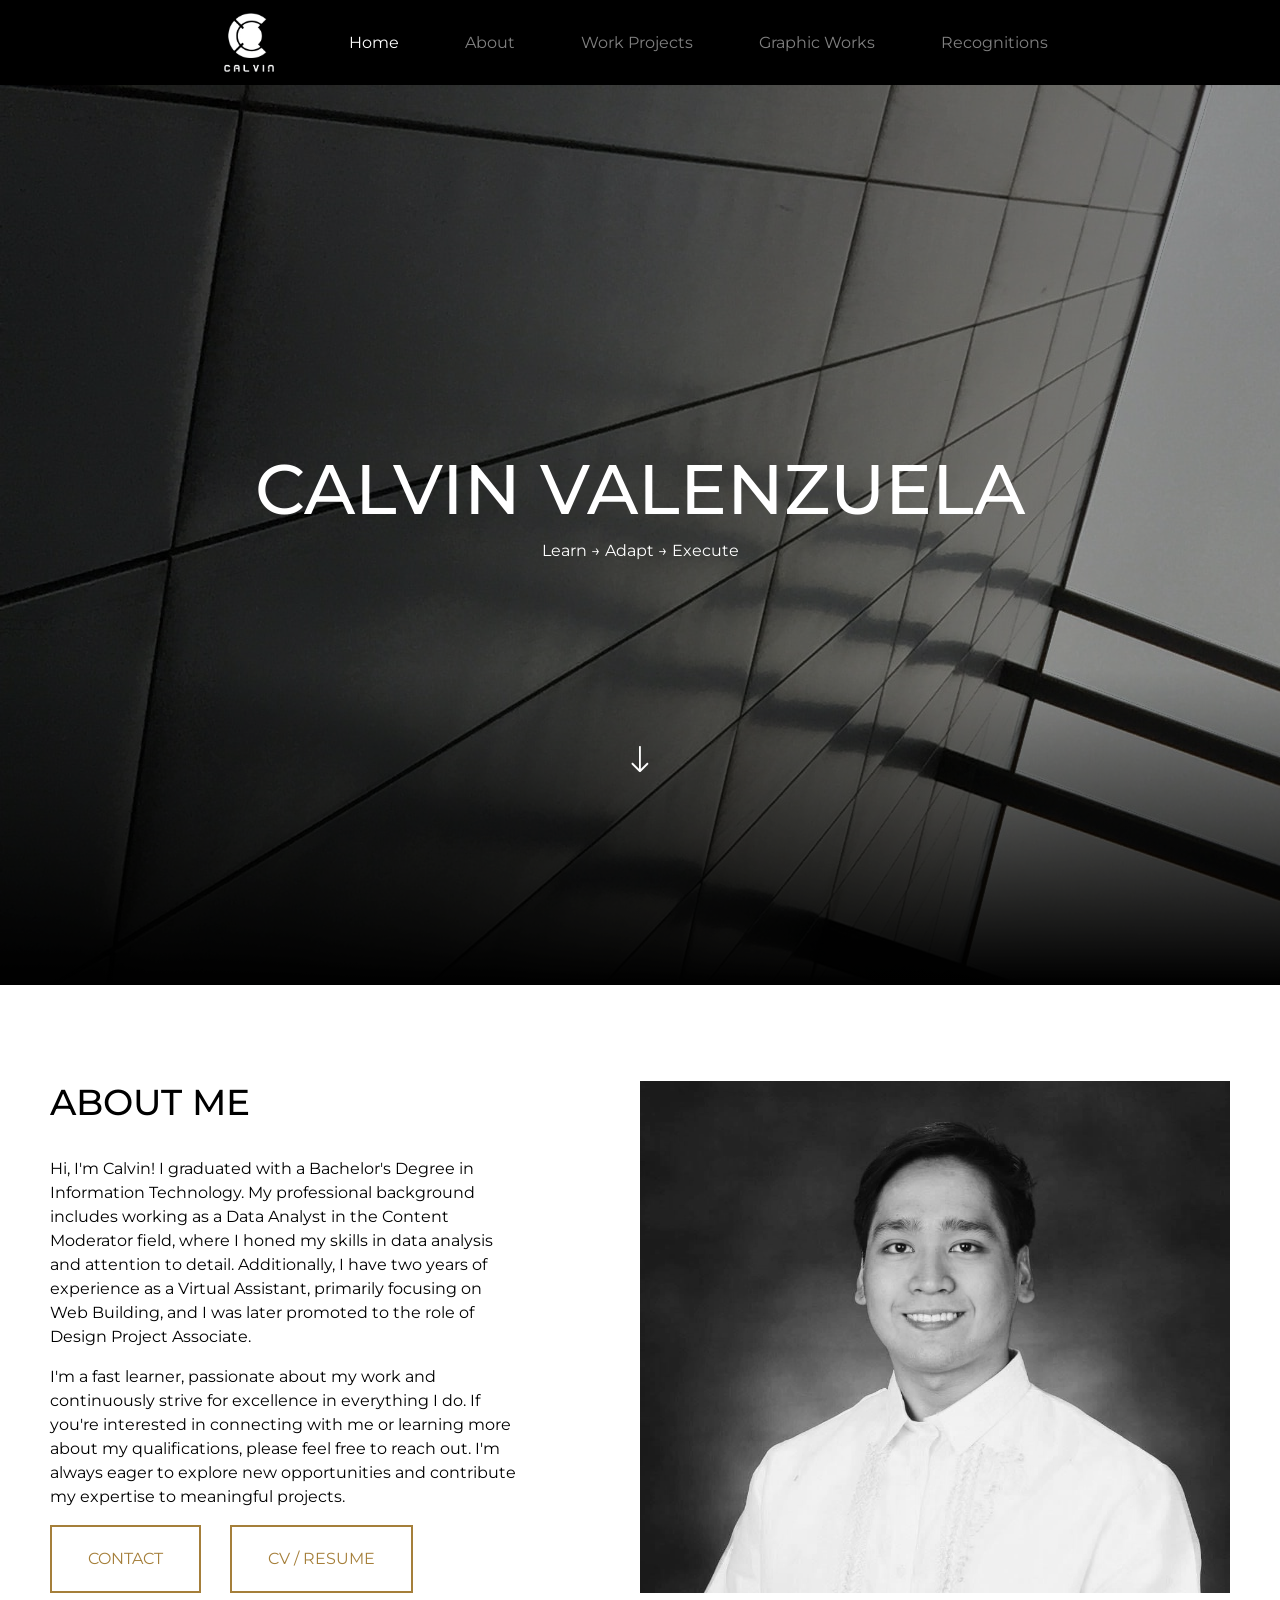
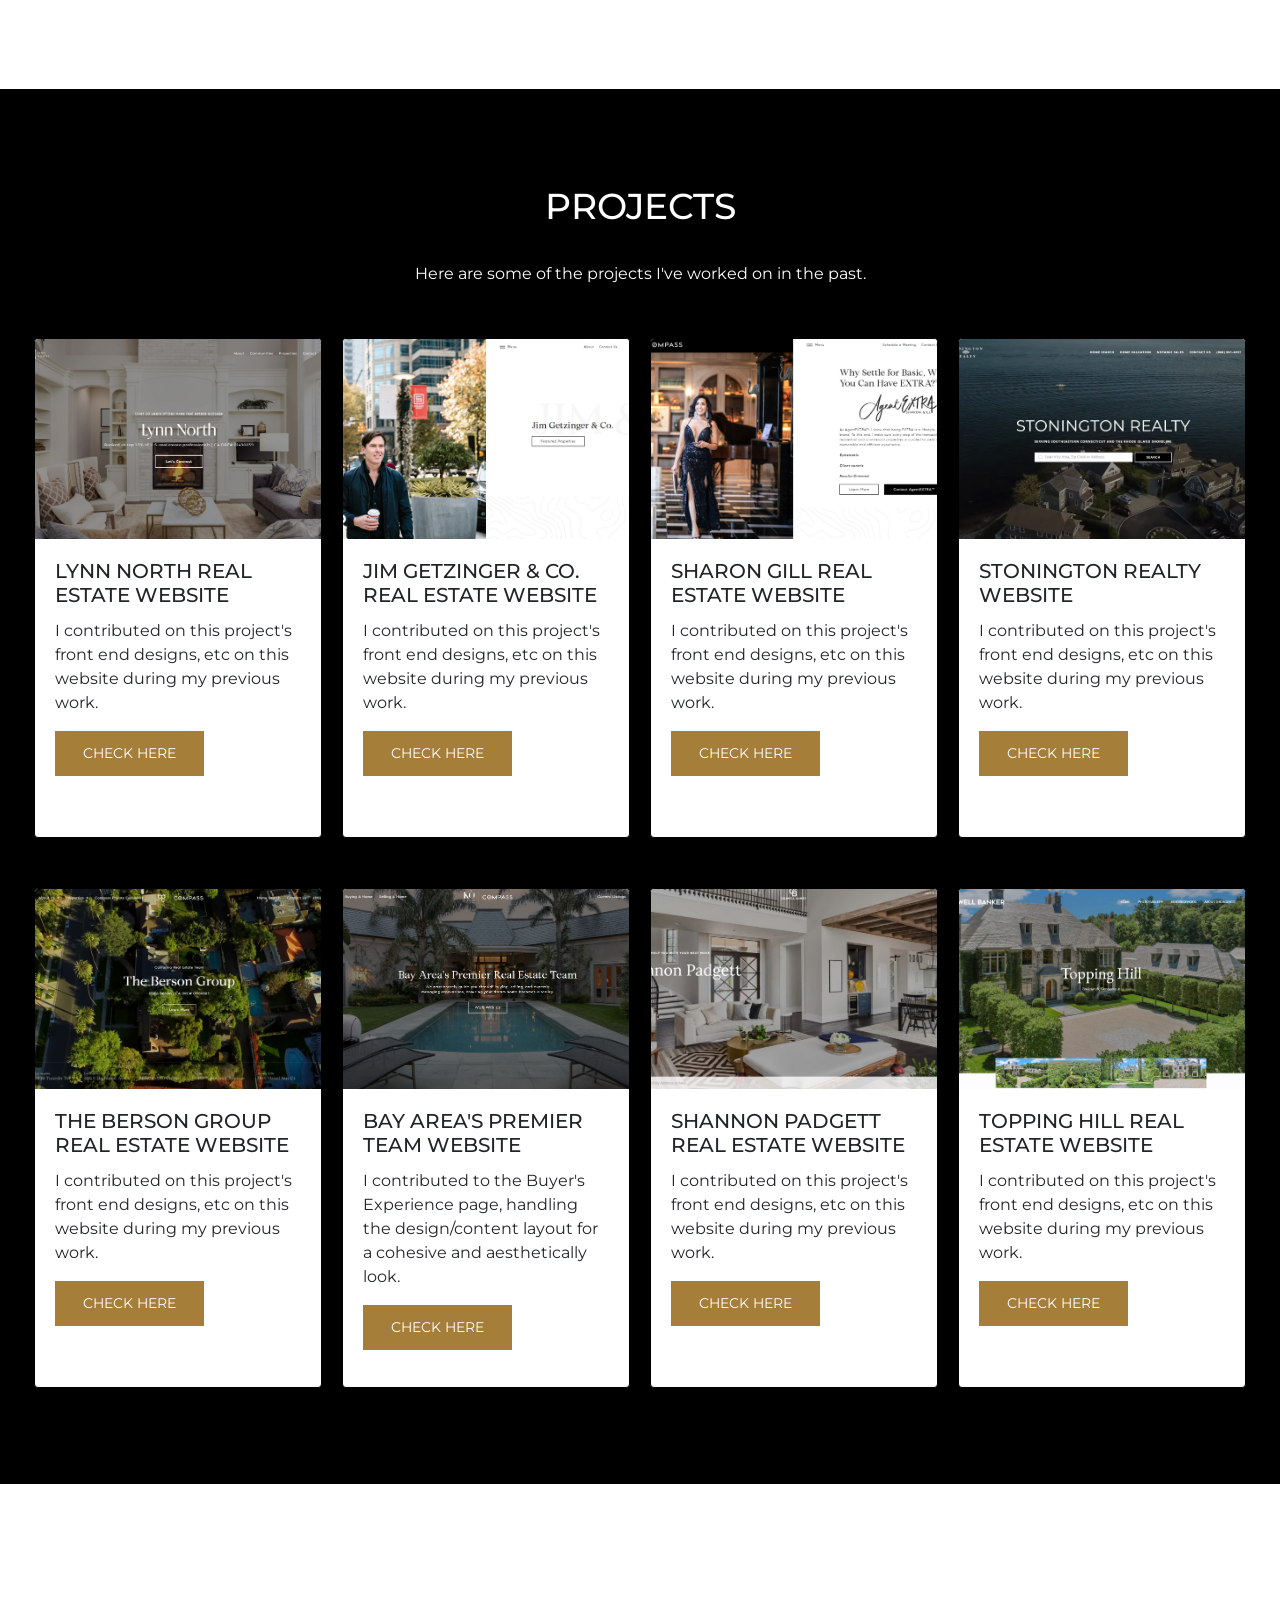
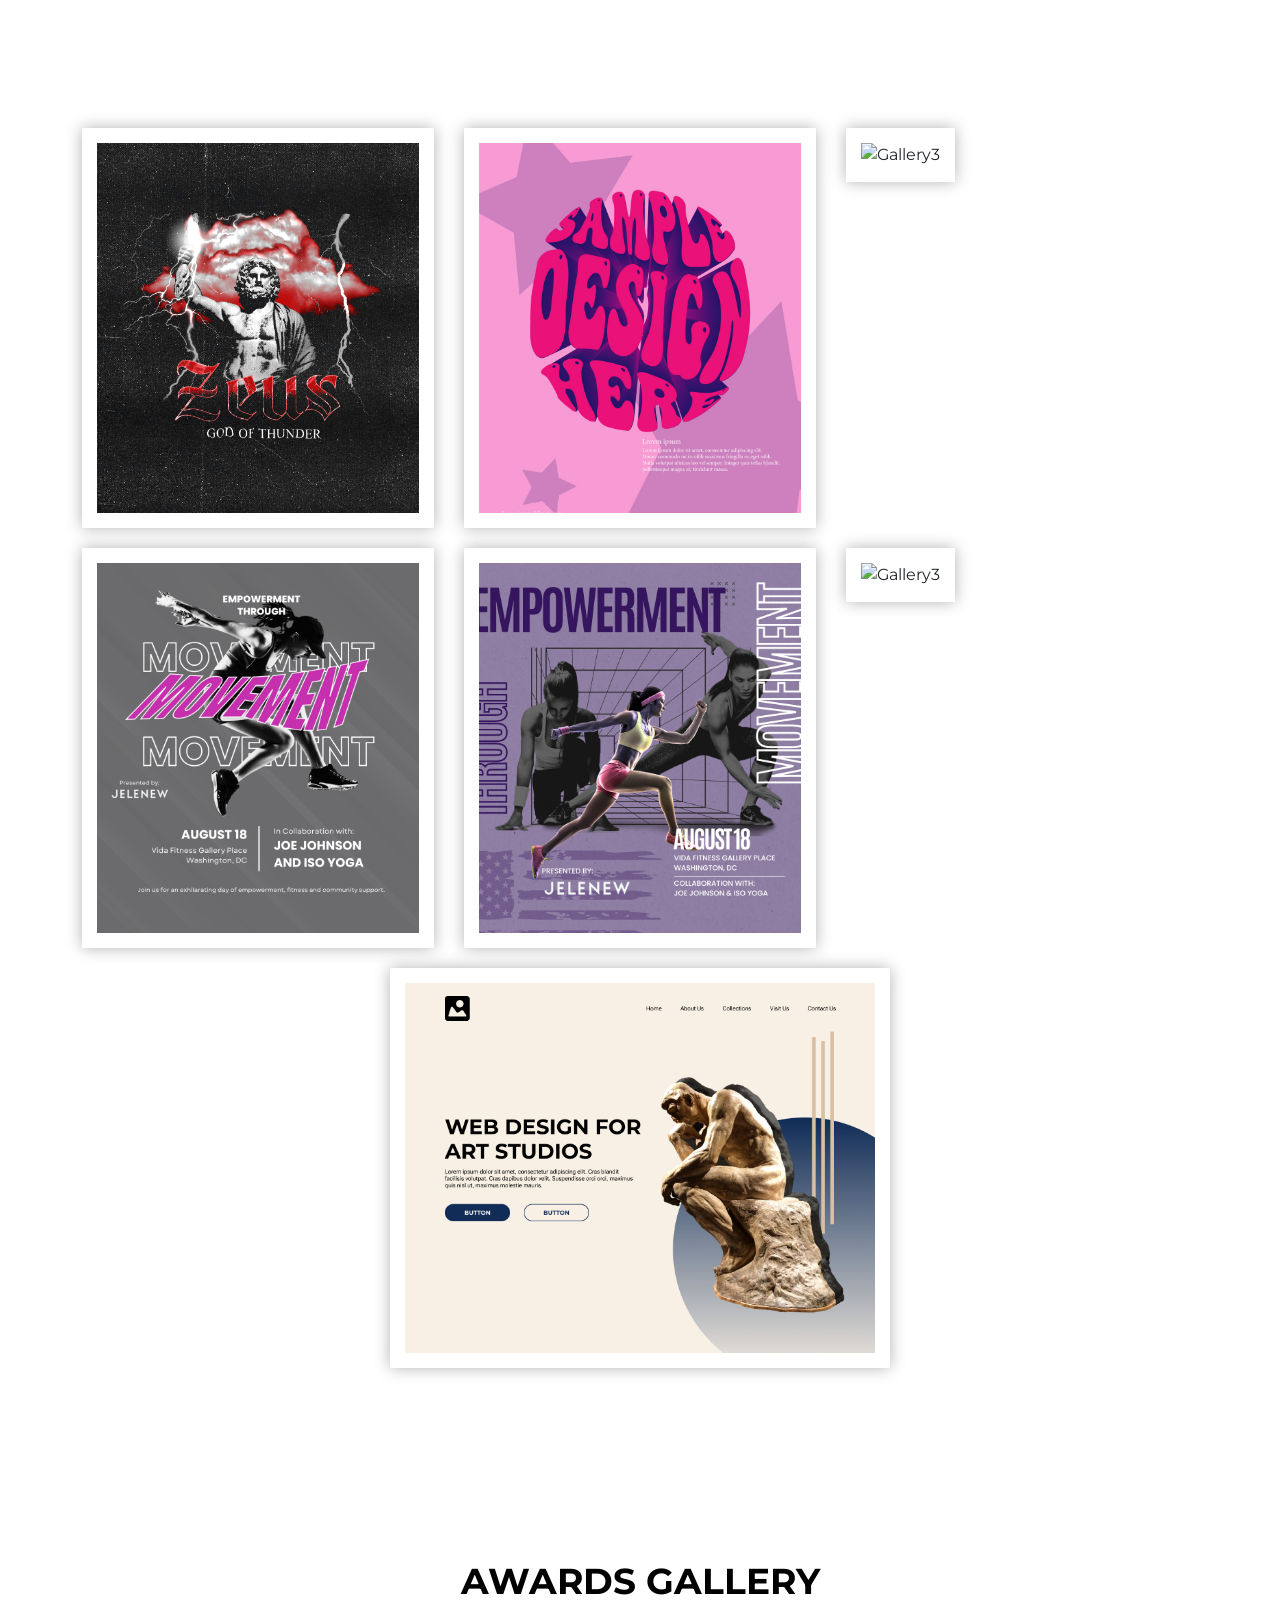
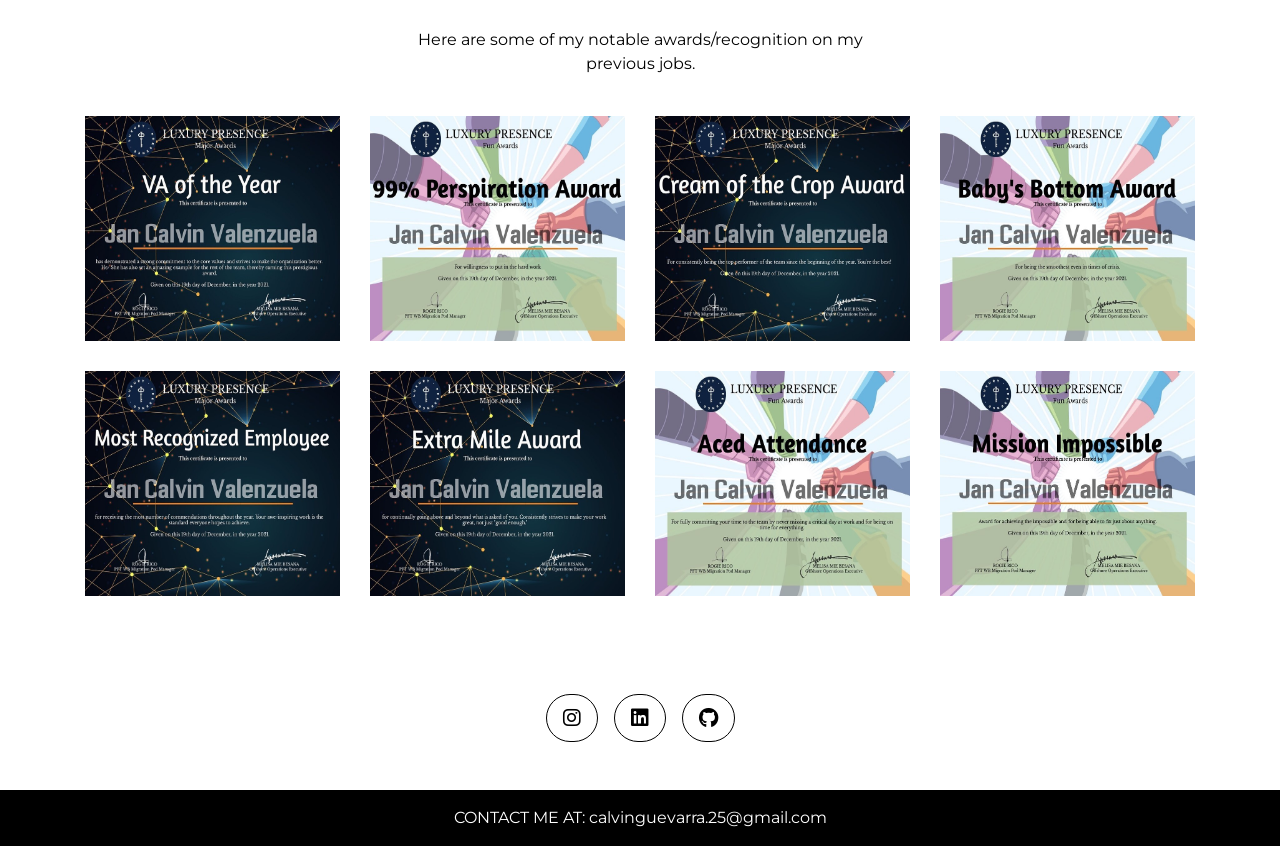
==== index.html @ 51a9bcb1 "edit" ====
<!DOCTYPE html>
<html lang="en">
<head>
    <meta charset="UTF-8">
    <meta http-equiv="X-UA-Compatible" content="IE=edge">
    <meta name="viewport" content="width=device-width, initial-scale=1.0">
    <link href="https://cdn.jsdelivr.net/npm/bootstrap@5.3.1/dist/css/bootstrap.min.css" rel="stylesheet" integrity="sha384-4bw+/aepP/YC94hEpVNVgiZdgIC5+VKNBQNGCHeKRQN+PtmoHDEXuppvnDJzQIu9" crossorigin="anonymous">
    <link rel="stylesheet" href="https://cdnjs.cloudflare.com/ajax/libs/twitter-bootstrap/4.1.3/css/bootstrap.min.css">
    <link rel="stylesheet" href="assets/css/style.css">
    <link rel="stylesheet" href="https://cdnjs.cloudflare.com/ajax/libs/lightbox2/2.8.2/css/lightbox.min.css">
    <link rel="stylesheet" href="style.css">
    <link rel="preconnect" href="https://fonts.googleapis.com">
    <link rel="preconnect" href="https://fonts.gstatic.com" crossorigin>
    <link href="https://fonts.googleapis.com/css2?family=Borel&family=Montserrat:ital,wght@0,300;0,400;0,500;1,400;1,500&family=Poppins:wght@100&display=swap" rel="stylesheet">
    <link rel="stylesheet" href="https://cdn.jsdelivr.net/npm/bootstrap-icons@1.5.0/font/bootstrap-icons.css">
    <link rel="stylesheet" href="https://cdnjs.cloudflare.com/ajax/libs/font-awesome/6.4.0/css/all.min.css" integrity="sha512-iecdLmaskl7CVkqkXNQ/ZH/XLlvWZOJyj7Yy7tcenmpD1ypASozpmT/E0iPtmFIB46ZmdtAc9eNBvH0H/ZpiBw==" crossorigin="anonymous" referrerpolicy="no-referrer" />
    <title>Portfolio | Calvin Valenzuela</title>
</head>
<body>

  <nav class="navbar navbar-expand-lg navbar-dark bg-dark">
      <a class="navbar-brand" href="#"><img src="logo.png" class="nav-logo" alt="calvin-logo"></a>
      <button class="navbar-toggler" type="button" data-toggle="collapse" data-target="#navbarNavDropdown" aria-controls="navbarNavDropdown" aria-expanded="false" aria-label="Toggle navigation">
        <span class="navbar-toggler-icon"></span>
      </button>
    <div class="collapse navbar-collapse" id="navbarNavDropdown">
      <ul class="navbar-nav">
        <li class="nav-item active">
          <a class="nav-link" href="#">Home <span class="sr-only">(current)</span></a>
        </li>
        <li class="nav-item">
          <a class="nav-link" href="#about">About</a>
        </li>
        <li class="nav-item">
          <a class="nav-link" href="#past-proj">Work Projects</a>
        </li>
        <li class="nav-item">
          <a class="nav-link" href="#graphic-proj">Graphic Works</a>
        </li>
        <li class="nav-item">
          <a class="nav-link" href="#recognitions">Recognitions</a>
        </li>
      </ul>
    </div>
  </nav>

    <section class="header">
        <div class="header-text_container center-block">
            <h2 class="header-title">Calvin Valenzuela</h2>
            <p class="header-subtitle">Learn → Adapt → Execute</p>
        </div>
        <div class="header-button">
            <a class="header-button-arrow" href="#about"><i class="bi bi-arrow-down"></i></a>
        </div>
    </section>

    <section class="about" id="about">
        <div class="about-section">
            <div class="about-container">
                <div class="about-image-container">
                    <div class="about-image-col">
                        <div style="min-height: 358.641px;">
                            <div>
                                <img class="about-img" src="profile-pic.jpg" sizes="(max-width: 992px) 100vw, 50vw" alt="main" class="main-image">
                            </div>
                        </div>
                    </div>
                    <div class="about-text-col">
                        <div class="about-text-wrap">
                            <h2>About Me</h2>
                            <div class="about-text-subtitle">
                                <p>Hi, I'm Calvin! I graduated with a Bachelor's Degree in Information Technology. My professional background includes working as a Data Analyst in the Content Moderator field, where I honed my skills in data analysis and attention to detail. Additionally, I have two years of experience as a Virtual Assistant, primarily focusing on Web Building, and I was later promoted to the role of Design Project Associate.
                                </p>

                                <p>I'm a fast learner, passionate about my work and continuously strive for excellence in everything I do. If you're interested in connecting with me or learning more about my qualifications, please feel free to reach out. I'm always eager to explore new opportunities and contribute my expertise to meaningful projects.</p>

                            </div>
                            <a class="about-link" href="mailto:calvinguevarra.25@gmail.com"><button type="button" class="btn btn-dark">Contact</button></a>
                            <a class="about-link" target="_blank" href="https://drive.google.com/file/d/17Cmc5e8OGAdi9JKIGY7wrBtm1Eol2mJ-/view?usp=sharing"><button type="button" class="btn btn-dark">CV / RESUME</button></a>
                        </div>
                    </div>
                </div>
            </div>
        </div>
    </section>

    
    <section class="crsl" id="past-proj">
        <div class="crsl-container crsl-container-1">
            <div class="carousel-heading-col">
                <h2>Projects</h2>
                <p>Here are some of the projects I've worked on in the past.</p>
            </div>
            <div id="carouselExampleControls" class="carousel slide" data-bs-ride="carousel">
                <div class="card" style="width: 18rem;">
                    <img class="card-img-top" src="proj1.jpg" alt="Card image cap">
                    <div class="card-body">
                      <h5 class="card-title">Lynn North Real Estate Website</h5>
                      <p class="card-text">I contributed on this project's front end designs, etc on this website during my previous work.</p>
                      <a href="https://lynnnorth.com/" target="_blank" class="btn btn-primary btn-sm">Check Here</a>
                    </div>
                  </div>
                  <div class="card" style="width: 18rem;">
                    <img class="card-img-top" src="proj2.jpg" alt="Card image cap">
                    <div class="card-body">
                      <h5 class="card-title">Jim Getzinger & Co. Real Estate Website</h5>
                      <p class="card-text">I contributed on this project's front end designs, etc on this website during my previous work.</p>
                      <a href="https://jimgetzingerandco.com/" target="_blank" class="btn btn-primary btn-sm">Check Here</a>
                    </div>
                  </div>
                  <div class="card" style="width: 18rem;">
                    <img class="card-img-top" src="proj3.jpg" alt="Card image cap">
                    <div class="card-body">
                      <h5 class="card-title">Sharon Gill Real Estate Website</h5>
                      <p class="card-text">I contributed on this project's front end designs, etc on this website during my previous work.</p>
                      <a href="https://r3z2d6t5.stackpathcdn.com/" target="_blank" class="btn btn-primary btn-sm">Check Here</a>
                    </div>
                  </div>
                  <div class="card" style="width: 18rem;">
                    <img class="card-img-top" src="proj4.jpg" alt="Card image cap">
                    <div class="card-body">
                      <h5 class="card-title">Stonington Realty Website</h5>
                      <p class="card-text">I contributed on this project's front end designs, etc on this website during my previous work.</p>
                      <a href="https://stoningtonrealty.com/" target="_blank" class="btn btn-primary btn-sm">Check Here</a>
                    </div>
                  </div>
              </div>
        </div>
        <div class="crsl-container crsl-container-2">
            <div id="carouselExampleControls" class="carousel slide" data-bs-ride="carousel">
                <div class="card" style="width: 18rem;">
                    <img class="card-img-top" src="proj5.jpg" alt="Card image cap">
                    <div class="card-body">
                      <h5 class="card-title">The Berson Group Real Estate Website</h5>
                      <p class="card-text">I contributed on this project's front end designs, etc on this website during my previous work.</p>
                      <a href="https://bersongroup.com/" target="_blank" class="btn btn-primary btn-sm">Check Here</a>
                    </div>
                  </div>
                  <div class="card" style="width: 18rem;">
                    <img class="card-img-top" src="proj6.jpg" alt="Card image cap">
                    <div class="card-body">
                      <h5 class="card-title">Bay Area's Premier Team Website</h5>
                      <p class="card-text">I contributed to the Buyer's Experience page, handling the design/content layout for a cohesive and aesthetically look.</p>
                      <a href="https://c9p6c7a7.stackpathcdn.com/buyers-experience" target="_blank" class="btn btn-primary btn-sm">Check Here</a>
                    </div>
                  </div>
                  <div class="card" style="width: 18rem;">
                    <img class="card-img-top" src="proj7.jpg" alt="Card image cap">
                    <div class="card-body">
                      <h5 class="card-title">Shannon Padgett Real Estate Website</h5>
                      <p class="card-text">I contributed on this project's front end designs, etc on this website during my previous work.</p>
                      <a href="https://h5n7f2t7.stackpathcdn.com/" target="_blank" class="btn btn-primary btn-sm">Check Here</a>
                    </div>
                  </div>
                  <div class="card" style="width: 18rem;">
                    <img class="card-img-top" src="proj8.jpg" alt="Card image cap">
                    <div class="card-body">
                      <h5 class="card-title">Topping Hill Real Estate Website</h5>
                      <p class="card-text">I contributed on this project's front end designs, etc on this website during my previous work.</p>
                      <a href="https://toppinghill.com/" target="_blank" class="btn btn-primary btn-sm">Check Here</a>
                    </div>
                  </div>
              </div>
        </div>
    </section>

    <section class="gallery gd-gallery" id="graphic-proj">
      <div class="gd-gallery-headings">
        <h2>Graphics</h2>
        <p>These are some of my self graphic/web designs.</p>
      </div>
      <div class="container-lg">
        <div class="row gy-4 row-cols-1 row-cols-sm-2 row-cols-md-3">
          <div class="col-lg-4 col-md-4 col-sm-12">
            <img src="gd-projs/gd1.jpg" class="gallery-item" alt="Gallery1">
          </div>
          <div class="col-lg-4 col-md-4 col-sm-12">
            <img src="gd-projs/circle-wraped-design.jpg" class="gallery-item" alt="Gallery2">
          </div>
  
          <div class="col-lg-4 col-md-4 col-sm-12">
            <img src="gd-projs/gd3.jpg" class="gallery-item" alt="Gallery3">
          </div>
        </div>
        <div class="row gy-4 row-cols-1 row-cols-sm-2 row-cols-md-3">
          <div class="col-lg-4 col-md-4 col-sm-12">
            <img src="gd-projs/EMPOWERMENT.png" class="gallery-item" alt="Gallery1">
          </div>
  
          <div class="col-lg-4 col-md-4 col-sm-12">
            <img src="gd-projs/EMPOWERMENT-2.png" class="gallery-item" alt="Gallery2">
          </div>
  
          <div class="col-lg-4 col-md-4 col-sm-12">
            <img src="gd-projs/EMPOWERMENT-3.png" class="gallery-item" alt="Gallery3">
          </div>
        </div>
        <div class="row gy-4 row-cols-1 row-cols-sm-2 row-cols-md-3">
          <div class="col-lg-12 col-md-12 col-sm-12">
            <img src="gd-projs/Studio Company - Web Design Homepage (Desktop).png" class="gallery-item" alt="Gallery1">
          </div>
        </div>
      </div>  
    </section>

    <!-- Modal -->
<div class="modal fade" id="gallery-popup" tabindex="-1" aria-labelledby="exampleModalLabel" aria-hidden="true">
  <div class="modal-dialog modal-dialog-centered modal-lg">
    <div class="modal-content">
      <div class="modal-header">
        <!-- <h5 class="modal-title" id="exampleModalLabel">Modal title</h5> -->
        <button type="button" class="btn-close" data-bs-dismiss="modal" aria-label="Close"></button>
      </div>
      <div class="modal-body">
        <img src="images/1.jpg" class="modal-img" alt="Modal Image">
      </div>
    </div>
  </div>
</div>
    

    <section class="gallery" id="recognitions">
      <div class="photo-gallery">
        <div class="container">
            <div class="intro">
                <h2 class="text-center">Awards Gallery</h2>
                <p class="text-center">Here are some of my notable awards/recognition on my previous jobs.</p>
            </div>
            <div class="row photos">
                <div class="col-sm-6 col-md-4 col-lg-3 item"><a href="award1.jpg" data-lightbox="photos"><img class="img-fluid" src="award1.jpg"></a></div>
                <div class="col-sm-6 col-md-4 col-lg-3 item"><a href="award2.jpg" data-lightbox="photos"><img class="img-fluid" src="award2.jpg"></a></div>
                <div class="col-sm-6 col-md-4 col-lg-3 item"><a href="award3.jpg" data-lightbox="photos"><img class="img-fluid" src="award3.jpg"></a></div>
                <div class="col-sm-6 col-md-4 col-lg-3 item"><a href="award4.jpg" data-lightbox="photos"><img class="img-fluid" src="award4.jpg"></a></div>
                <div class="col-sm-6 col-md-4 col-lg-3 item"><a href="award5.jpg" data-lightbox="photos"><img class="img-fluid" src="award5.jpg"></a></div>
                <div class="col-sm-6 col-md-4 col-lg-3 item"><a href="award6.jpg" data-lightbox="photos"><img class="img-fluid" src="award6.jpg"></a></div>
                <div class="col-sm-6 col-md-4 col-lg-3 item"><a href="award7.jpg" data-lightbox="photos"><img class="img-fluid" src="award7.jpg"></a></div>
                <div class="col-sm-6 col-md-4 col-lg-3 item"><a href="award8.jpg" data-lightbox="photos"><img class="img-fluid" src="award8.jpg"></a></div>
            </div>
        </div>
    </div>
   
    </section>






    <section class="footer-container">
        <footer class="text-center text-lg-start" style="background-color: transparent;">
        <div class="container d-flex justify-content-center py-5">
            <button type="button" class="btn btn-primary btn-lg btn-floating mx-2 btn-social">
                <a href="https://www.instagram.com/jancalv/" class="logo-social" target="_blank"><i class="fab fa-instagram"></i></a>
            </button>
            <button type="button" class="btn btn-primary btn-lg btn-floating mx-2 btn-social">
                <a href="https://www.linkedin.com/in/jan-calvin-valenzuela-951245200/" class="logo-social" target="_blank"><i class="fab fa-linkedin"></i></a>
            </button>
            <button type="button" class="btn btn-primary btn-lg btn-floating mx-2 btn-social">
                <a href="https://github.com/JanCalv" class="logo-social" target="_blank"><i class="fab fa-github"></i></a>
            </button>
        </div>
    
        <!-- Copyright -->
        <div class="text-center text-white p-3" style="background-color: #000">
            CONTACT ME AT: 
            <a class="text-white" href="mailto:calvinguevarra.25@gmail.com">calvinguevarra.25@gmail.com</a>
        </div>
        <!-- Copyright -->
        </footer>
    
    </section>

    <script src="https://cdn.jsdelivr.net/npm/bootstrap@5.0.0-beta3/dist/js/bootstrap.bundle.min.js"></script>
    <script src="https://cdnjs.cloudflare.com/ajax/libs/jquery/3.2.1/jquery.min.js"></script>
    <script src="https://cdnjs.cloudflare.com/ajax/libs/twitter-bootstrap/4.1.3/js/bootstrap.bundle.min.js"></script>
    <script src="https://cdnjs.cloudflare.com/ajax/libs/lightbox2/2.8.2/js/lightbox.min.js"></script>

    <script src="script.js"></script>
    <script src="https://cdn.jsdelivr.net/npm/@popperjs/core@2.11.8/dist/umd/popper.min.js" integrity="sha384-I7E8VVD/ismYTF4hNIPjVp/Zjvgyol6VFvRkX/vR+Vc4jQkC+hVqc2pM8ODewa9r" crossorigin="anonymous"></script>
    <script src="https://cdn.jsdelivr.net/npm/bootstrap@5.3.1/dist/js/bootstrap.min.js" integrity="sha384-Rx+T1VzGupg4BHQYs2gCW9It+akI2MM/mndMCy36UVfodzcJcF0GGLxZIzObiEfa" crossorigin="anonymous"></script>
</body>
</html>
---- style.css ----
html {
    scroll-behavior: smooth!important;
    scroll-padding: 10rem;
    transition: all .9 ease;
}

* {
    padding: 0;
    margin: 0;
}

h2 {
    font-size: 36px;
    text-transform: uppercase;
}

h1,h3,h4,h5 {
    text-transform: uppercase;
}

p {
    font-size: 16px;
}

body {
    box-sizing: border-box;
    font-family: 'Montserrat';
}

/* Header Section */
.header {
    height: 100vh;
    width: 100%;
    display: flex;
    justify-content: center;
    align-items: center;
    flex-direction: column;
    background: rgb(255,0,0);
    background: linear-gradient(180deg, rgba(255,0,0,0) 65%, rgba(0,0,0,1) 100%),url("header-bg.jpg");
    object-fit: contain;

    &:after {
        content: '';
        position: absolute;
        display: block;
        background-color: rgb(0 0 0 / 40%);
        height: 100vh;
        width: 100%;
    }
}



/** nav-bar **/
.bg-dark {
    background-color: #000!important;

}

.navbar {
    display: flex;
    padding-left: 14rem;
    padding-right: 14rem;
}
.nav-logo {
    width: 50px;
    height: 100%;
}
.navbar-collapse {
    justify-content: flex-end;
}
.navbar-nav {
    gap: 50px;
}

/* Header text */
.header-text_container {
    color: #FFF;
    display: flex;
    text-align: center;
    justify-content: center;
    flex-direction: column;
    height: 50%;
    width: 100%;
    z-index: 2;
}

.header-title {
    align-self: center;
    font-size: 70px!important;
}

/* Header button */
.header-button {
    z-index: 2;
}
.header-button-arrow {
    color: #fff;
    z-index: 2;
    font-size: 30px;
    filter: brightness(100%);
    cursor: pointer;

    &:hover {
        color: #A57F3A;
        transition: all .4s ease;
    }
}


/* About */
.about-section {
    padding-top: 96px;
    padding-bottom: 96px;
}

.about-section h2 {
    color: #000!important;
}

.about-section p {
    color: #000!important;
}

.about-container {
    width: 100%;
    padding-left: 50px;
    padding-right: 50px;
    margin-left: auto;
    margin-right: auto;
    max-width: 1400px;
}

.about-image-container {
    display: flex;
    flex-direction: row-reverse;
}

.about-link {
    color: #A57F3A;
    text-decoration: none;
    margin-right: 25px;
}

.about-link-v2 {
    color: #FFF;
    text-decoration: none;
}

.about-image-col {
    flex: 50%;
    z-index: 1;
}

.about-text-wrap h2 {
    padding-bottom: 25px;
}
.about-image-col> div {
    width: 100%;
    height: 100%;
    position: relative;
    padding-bottom: 79%;
}
.about-img {
    position: absolute;
    object-fit: cover;
    width: 100%;
    height: 100%;
    vertical-align: middle;
    page-break-inside: avoid;
    max-width: 100%;
    filter: grayscale(100%);

    &:hover {
        filter: grayscale(0);
        transition: all .4s ease;
    }
}

.about-text-col {
    padding-right: 120px;
    display: flex;
    flex: 50%;
    align-items: center;
}

.about-text-wrap {
    flex: 1;
}

.carousel-heading-col h2 {
    padding-bottom: 25px;
}

.btn-dark {
    background-color: transparent;
    border: solid 2px #A57F3A;
    color: #A57F3A;
    font-weight: 400;
    text-transform: uppercase;
    border-radius: 0;
    padding:20px 36px;
    transition: 0.3s;

    &:hover {
        background-color: #A57F3A;
        color: #FFF;
        border-color: #A57F3A;
    }
}

.btn-dark:hover {
    .about-link {
        color: #FFF;
    }
}

/* Carousel */
.crsl-container {
    padding-top: 96px;
    background-color: #000;
}
.crsl-container-1 {
    padding-bottom: 50px;
}
.crsl-container-2 {
    padding-top: 0!important;
    padding-bottom: 96px;
}

.carousel-heading-col {
    text-align: center;
    padding-bottom: 36px;
    color: #FFF;
}

.card {
    border-color: #000;
    height: 500px;
}

.card-body .btn:active {
    background-color: transparent!important;
    color:#A57F3A!important;
    border-color: #A57F3A;
}
.carousel {
    display: flex;
    flex-direction: row;
    align-items: center;
    justify-content: center;
    flex-wrap: wrap;
    gap: 20px;
}

.card-img-top {
    height: 200px;
    object-fit: cover;
}

.btn-sm {
    border-radius: 0%;
    border: 2px solid #A57F3A;
    background-color: #A57F3A;
    color: #FFF;
    text-transform: uppercase;
    transition: 0.3s;
    padding: 10px 26px;

    &:hover {
        border: 2px solid #A57F3A;
        background-color: transparent;
        color: #A57F3A;
    }
}

/* awards */
.gallery .photo-gallery .container {
    width: 100%!important;
}


.intro {
    width: 100%;
}


.photo-gallery {
    color:#000;
    background-color:#fff;
}

.photo-gallery p {
    color:#000;
}
  
.photo-gallery h2 {
    font-weight:bold;
    margin-bottom:25px;
    padding-top:96px;
    color:inherit;
}


  .photo-gallery .intro {
    font-size:16px;
    max-width:500px;
    margin:0 auto 40px;
  }
  
  .photo-gallery .intro p {
    margin-bottom:0;
  }
  
  .photo-gallery .photos {
    padding-bottom:20px;
  }
  
  .photo-gallery .item {
    padding-bottom:30px;
  }
  
div.photo-gallery .row  {
    justify-content: center;
}

.img-fluid {
    max-width: 100%;
    height: 225px;
}
  

/* Footer */

.footer-container .text-center .container {
    width: 100%!important;
}
.btn-social {
    border-radius: 50px;
    border-color: #000;
    border-width: 1px;
    background-color: transparent;
    color: #000;
    padding: 10px 5;
    transition: all .4 ease;
   
}

.btn-social:hover {
    border-color: #000;
    background-color: #000;
    transition: all .4 ease;
    .logo-social {
        color: #FFF;
        transition: all .4 ease;
    }
}
.btn-social:active {
    background-color: #000!important;
    border-color: #000!important;
}

.logo-social {
    color: #000;
}

/* Graphic projects */
.gd-gallery {
    padding-top: 96px;
    padding-bottom: 96px;
    background: rgb(255,0,0);
    background: linear-gradient(180deg, rgba(255,0,0,0) 65%, rgba(0,0,0,1) 100%),url("steve-johnson-YS0YJLU_h2k-unsplash.png");
    background-attachment: fixed;
}
.gd-gallery-headings {
    display: flex;
    flex-direction: column;
    justify-content: center;
    align-items: center;
    margin-bottom: 40px;
    color: #FFF;
}
.gd-gallery-headings h2 {
    margin-bottom: 25px;
}
.container-lg {
    display: flex;
    flex-direction: column;
    gap: 20px;
    align-items: center;
}
.gd-gallery img {
    max-width: 100%;
}
.gd-gallery img{
	background: #fff;
	padding: 15px;
	width: 500px;
	box-shadow: 0px 0px 15px rgba(0,0,0,0.3);
	cursor: pointer;
    height: 400px;
    object-fit: cover;
}

.row:nth-child(3) {
    justify-content: center;
}
.row:nth-child(3) img {
    object-position: top;
}
#gallery-popup .modal-img{
	width: 100%;
}


/* MOBILE ADJUSTMENTS */


@media (min-width: 1400px) {
    .container-lg {
        max-width: 1236px;
    }
}

@media only screen and (max-width:768px) {

    .row:nth-child(3) img {
        width: 500px!important;
    }

    .show {
        margin-top: 15px;
    }
    .navbar-nav {
        gap: 15px;
    }
    .navbar {
        display: flex;
        padding-left: 2rem;
        padding-right: 2rem;
    }
    
    .header-title {
        font-size: 43px!important;
    }

    .about-text-col {
        padding-right: 0;
    }
    .about-image-container {
        flex-direction: column;
    }
    .about-image-col {
        padding-bottom: 50px;
    }

    .gd-gallery img {
        width: 100%;
    }

    .img-fluid {
        max-width: 100%;
        height: auto;
        object-fit: contain;
    }
}

@media only screen and (max-width:767px) {
    .photo-gallery h2 {
        margin-bottom:25px;
        padding-top:96px;
        font-size:24px;
    }

}

@media only screen and (max-width:606px) {
    .about-text-col {
        padding-right: 0;
    }
}

@media only screen and (max-width:595px) {
    .card {
        width: 400px!important;
        height: 480px;
    }
}



@media only screen and (max-width:491px) {
    .header-title {
        font-size: 33px!important;
    }
    .about-section {
        padding-bottom: 71px;
    }
    .btn-dark {
        margin-bottom: 25px;
    }
}

@media only screen and (max-width:480px) {
    .card {
        width: 300px!important;
        height: 480px;
    }
}

@media only screen and (max-width: 451px) {
    .carousel-heading-col {
        padding: 0 25px;
        margin-bottom: 41px;
    }
}
@media only screen and (max-width:375px) {
    .header-title {
        font-size: 25px!important;
    }

    h2 {
        font-size: 25px;
    }
    .card {
        width: 315px!important;
    }
}
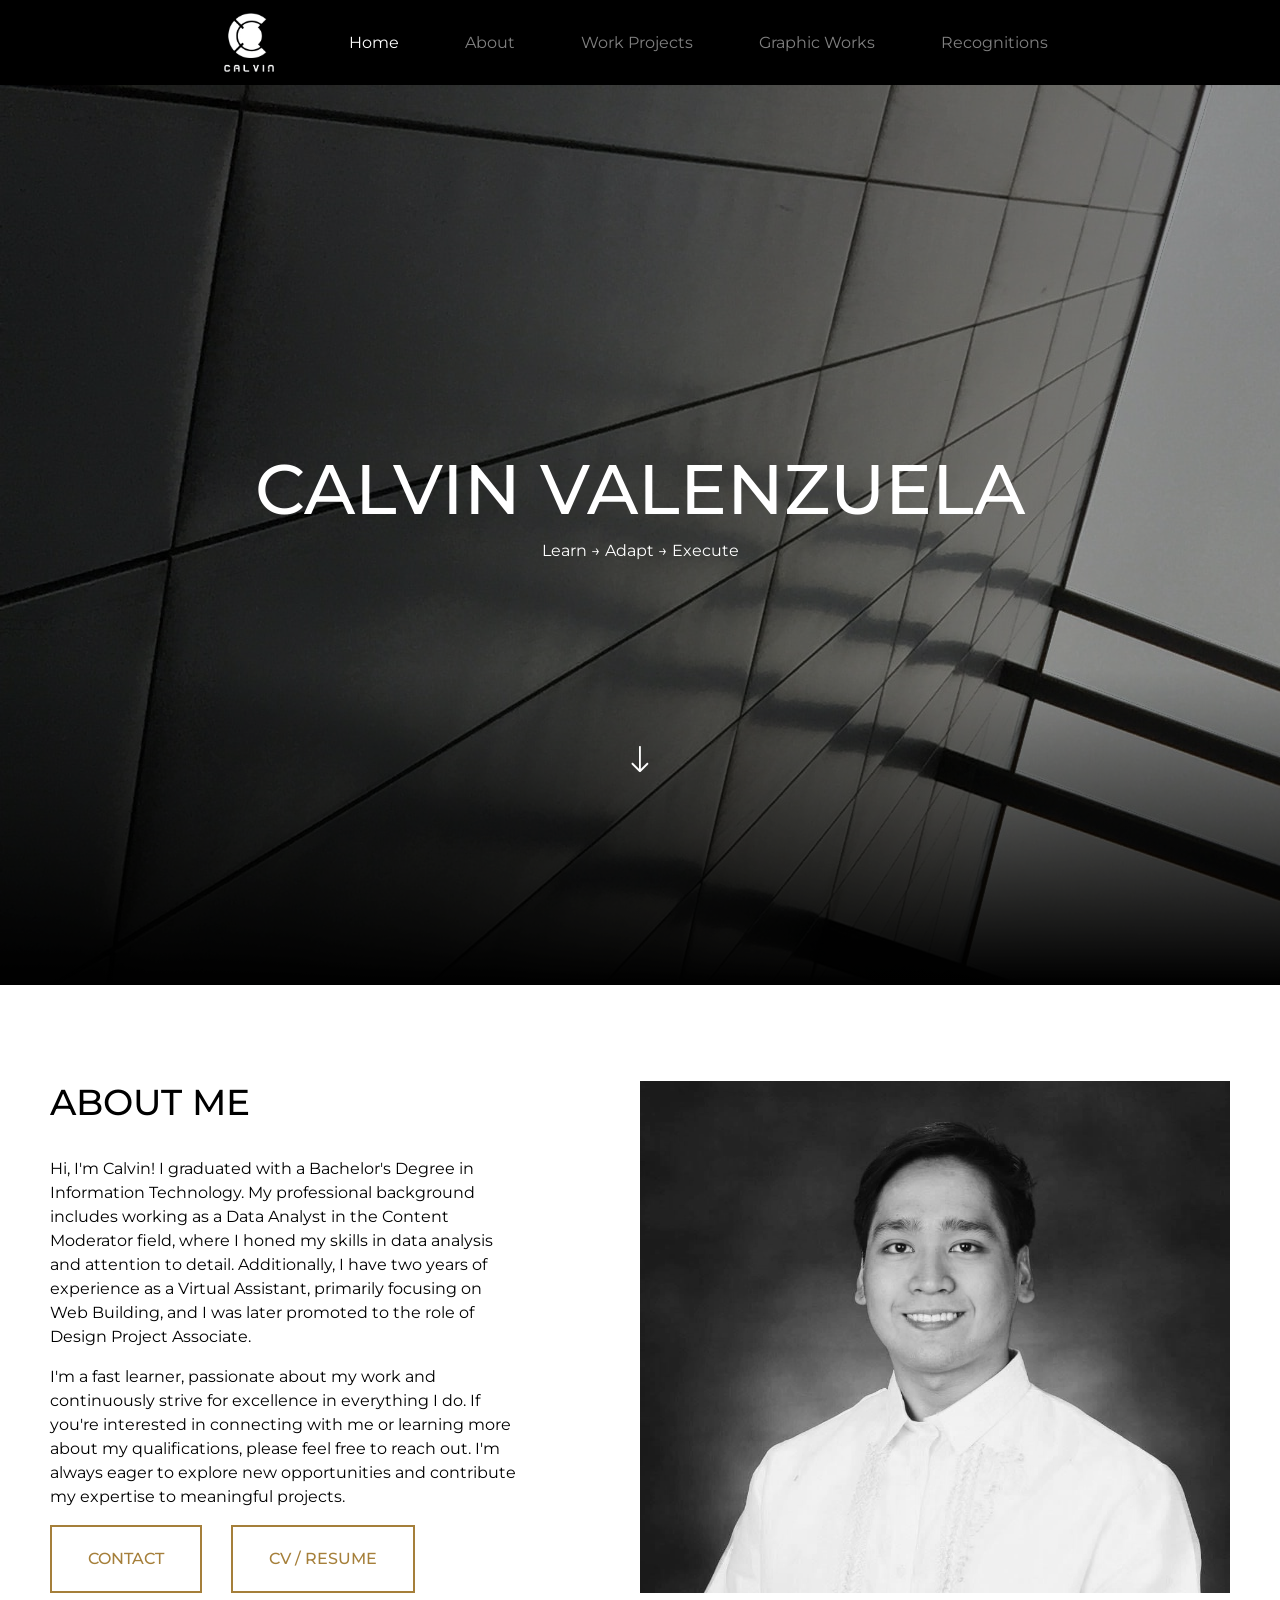
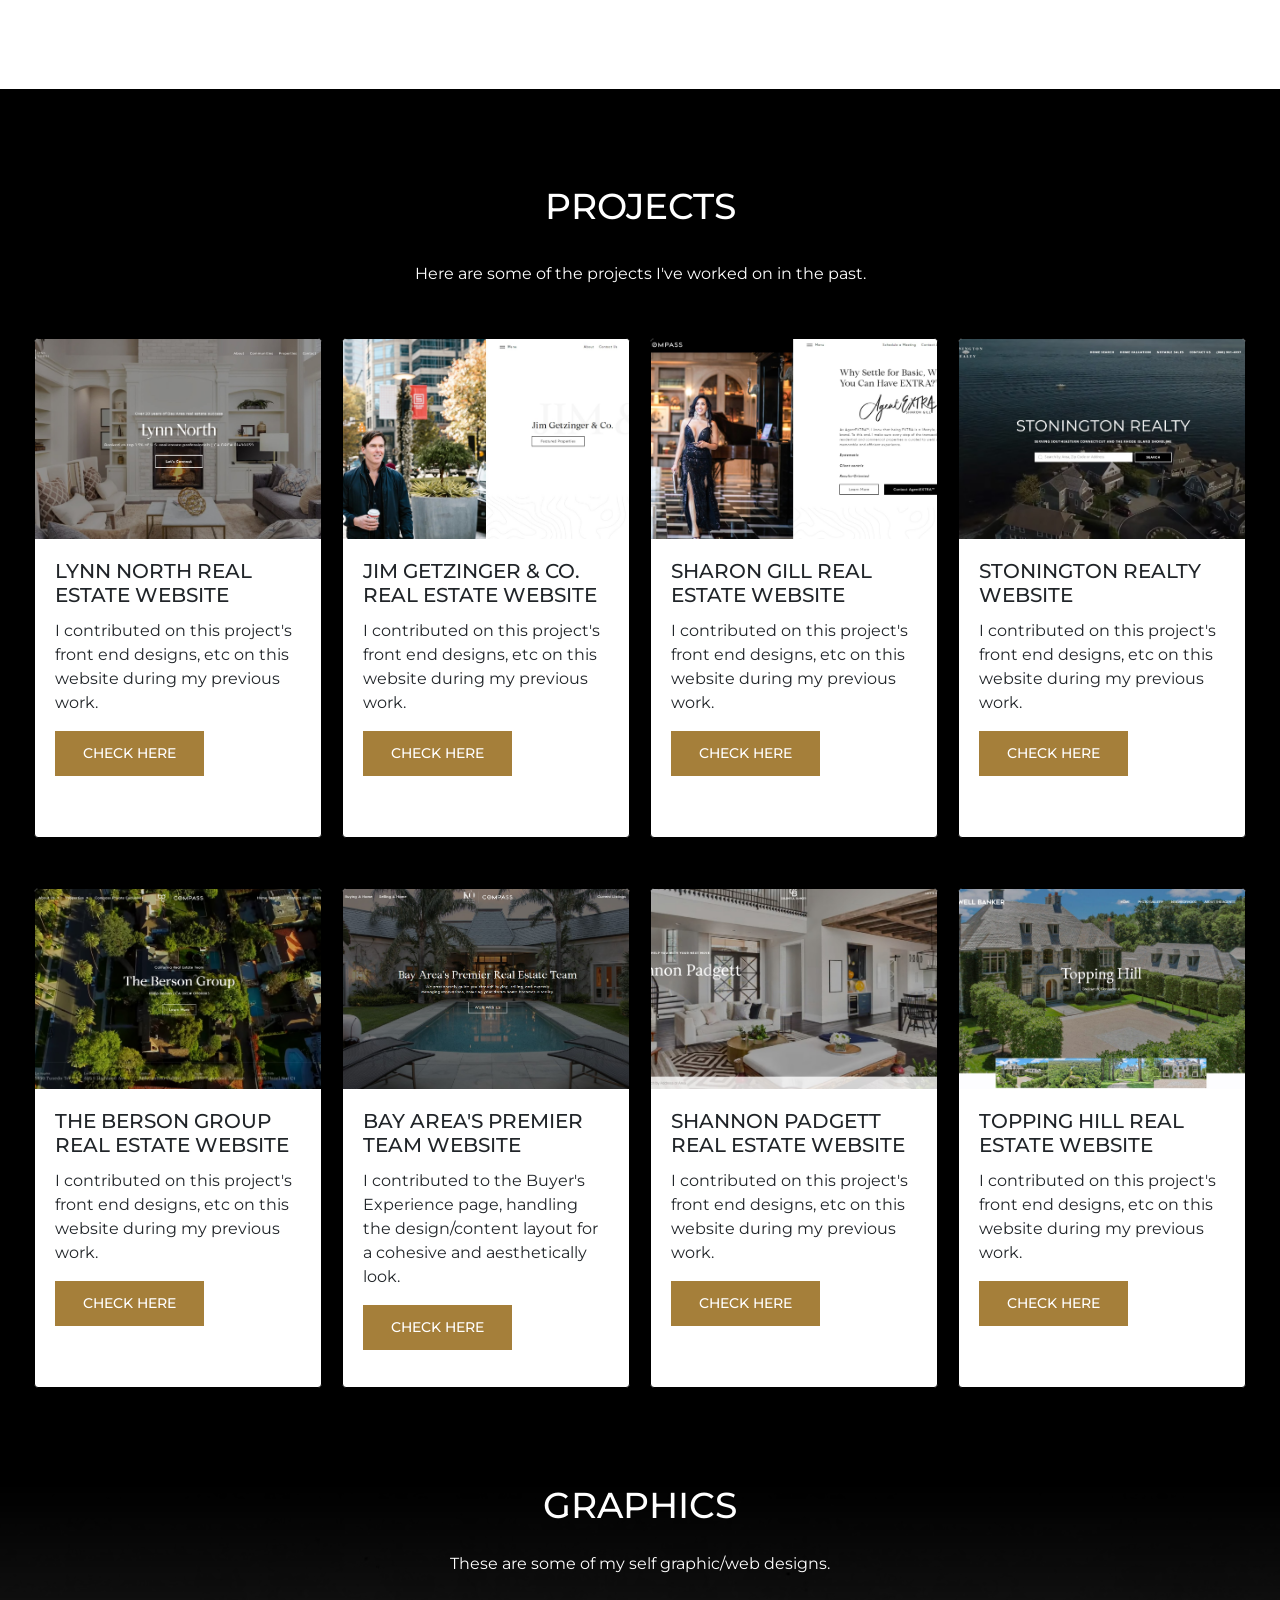
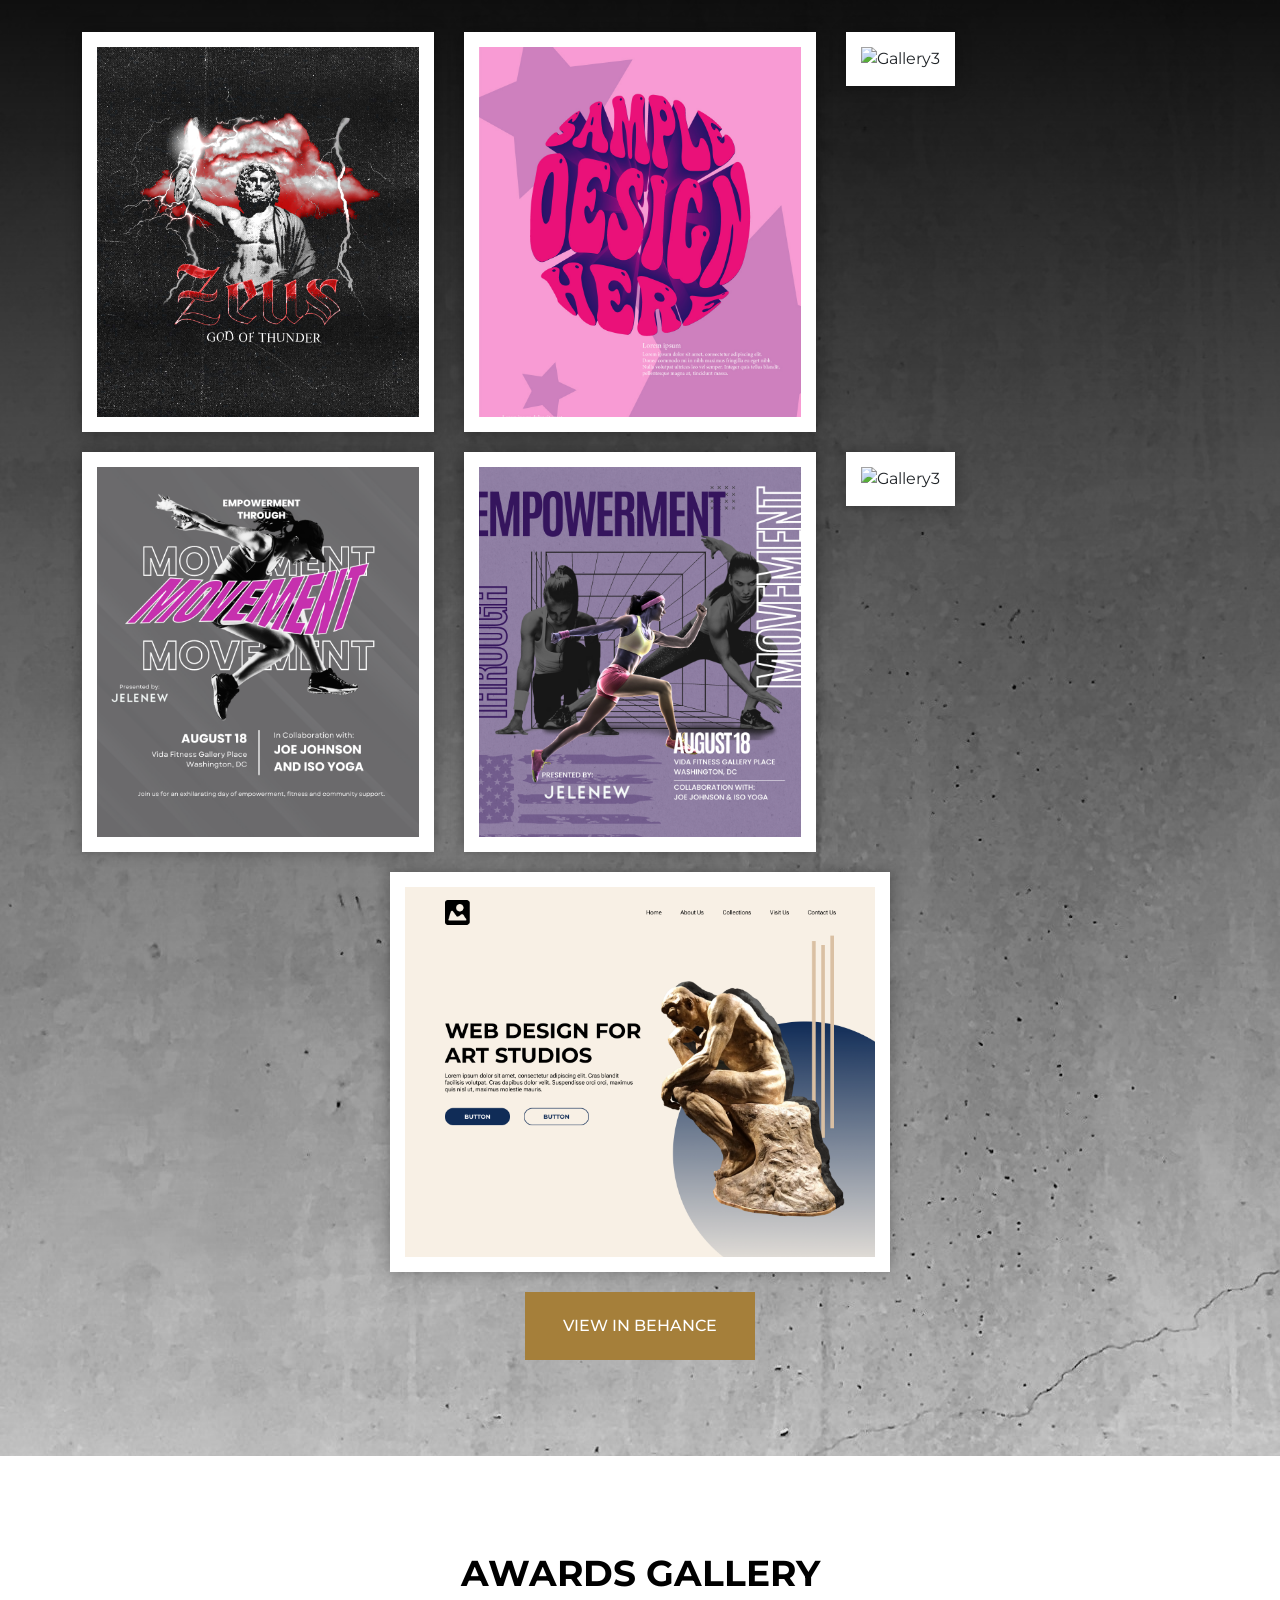
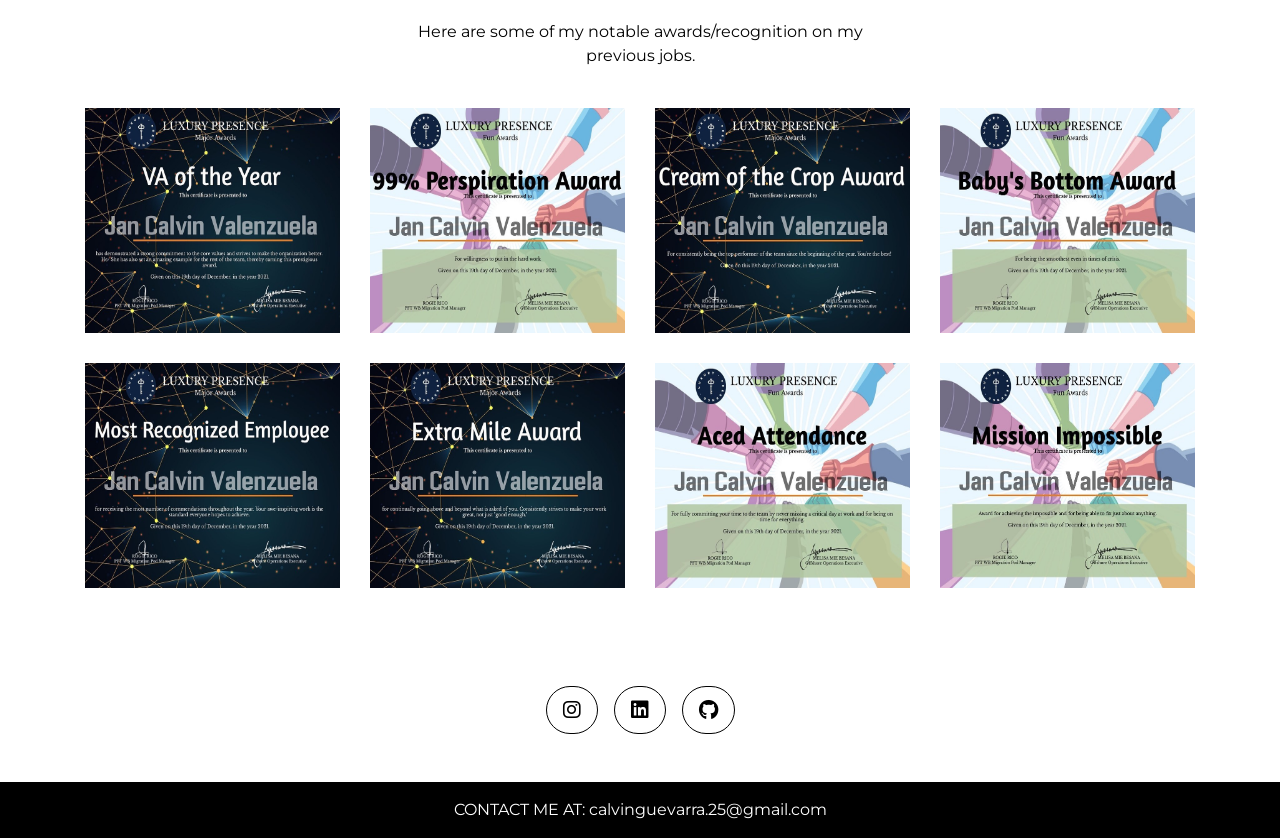
==== commit 5b4f544c: "Added button" ====
--- a/index.html
+++ b/index.html
@@ -200,7 +200,9 @@
             <img src="gd-projs/Studio Company - Web Design Homepage (Desktop).png" class="gallery-item" alt="Gallery1">
           </div>
         </div>
-      </div>  
+        <a class="gd-link" href="https://www.behance.net/calvinguevarra" target="_blank"><button type="button" class="btn btn-light">VIEW IN BEHANCE</button></a>
+      </div>
+      
     </section>
 
     <!-- Modal -->
--- a/style.css
+++ b/style.css
@@ -1,12 +1,13 @@
+* {
+    margin: 0;
+    padding: 0;
+    box-sizing: border-box;
+}
+
 html {
     scroll-behavior: smooth!important;
     scroll-padding: 10rem;
     transition: all .9 ease;
-}
-
-* {
-    padding: 0;
-    margin: 0;
 }
 
 h2 {
@@ -366,11 +367,10 @@
 
 /* Graphic projects */
 .gd-gallery {
-    padding-top: 96px;
+    padding-top: 0;
     padding-bottom: 96px;
     background: rgb(255,0,0);
-    background: linear-gradient(180deg, rgba(255,0,0,0) 65%, rgba(0,0,0,1) 100%),url("steve-johnson-YS0YJLU_h2k-unsplash.png");
-    background-attachment: fixed;
+    background: linear-gradient(180deg, rgba(0,0,0,1) 0%, rgba(0,212,255,0) 100%),url("gd-bg.jpg");
 }
 .gd-gallery-headings {
     display: flex;
@@ -402,6 +402,34 @@
     object-fit: cover;
 }
 
+.btn {
+    font-weight: 500;
+}
+
+.btn-light {
+    background-color: #A57F3A;
+    border: solid 2px #A57F3A;
+    color: #FFF;
+    text-transform: uppercase;
+    border-radius: 0;
+    padding: 20px 36px;
+    transition: 0.3s;
+
+    &:hover {
+        background-color: #FFF;
+        border-color: #FFF;
+        color: #A57F3A;
+    }
+}
+.btn-light:active {
+    color: #A57F3A!important;
+    background-color: #FFF!important;
+    border-color: #FFF!important;
+}
+.btn-light:focus {
+    box-shadow: none!important;
+}
+
 .row:nth-child(3) {
     justify-content: center;
 }
@@ -423,7 +451,10 @@
 }
 
 @media only screen and (max-width:768px) {
-
+    .gd-gallery-headings {
+        text-align: center;
+        padding: 0 40px;
+    }
     .row:nth-child(3) img {
         width: 500px!important;
     }
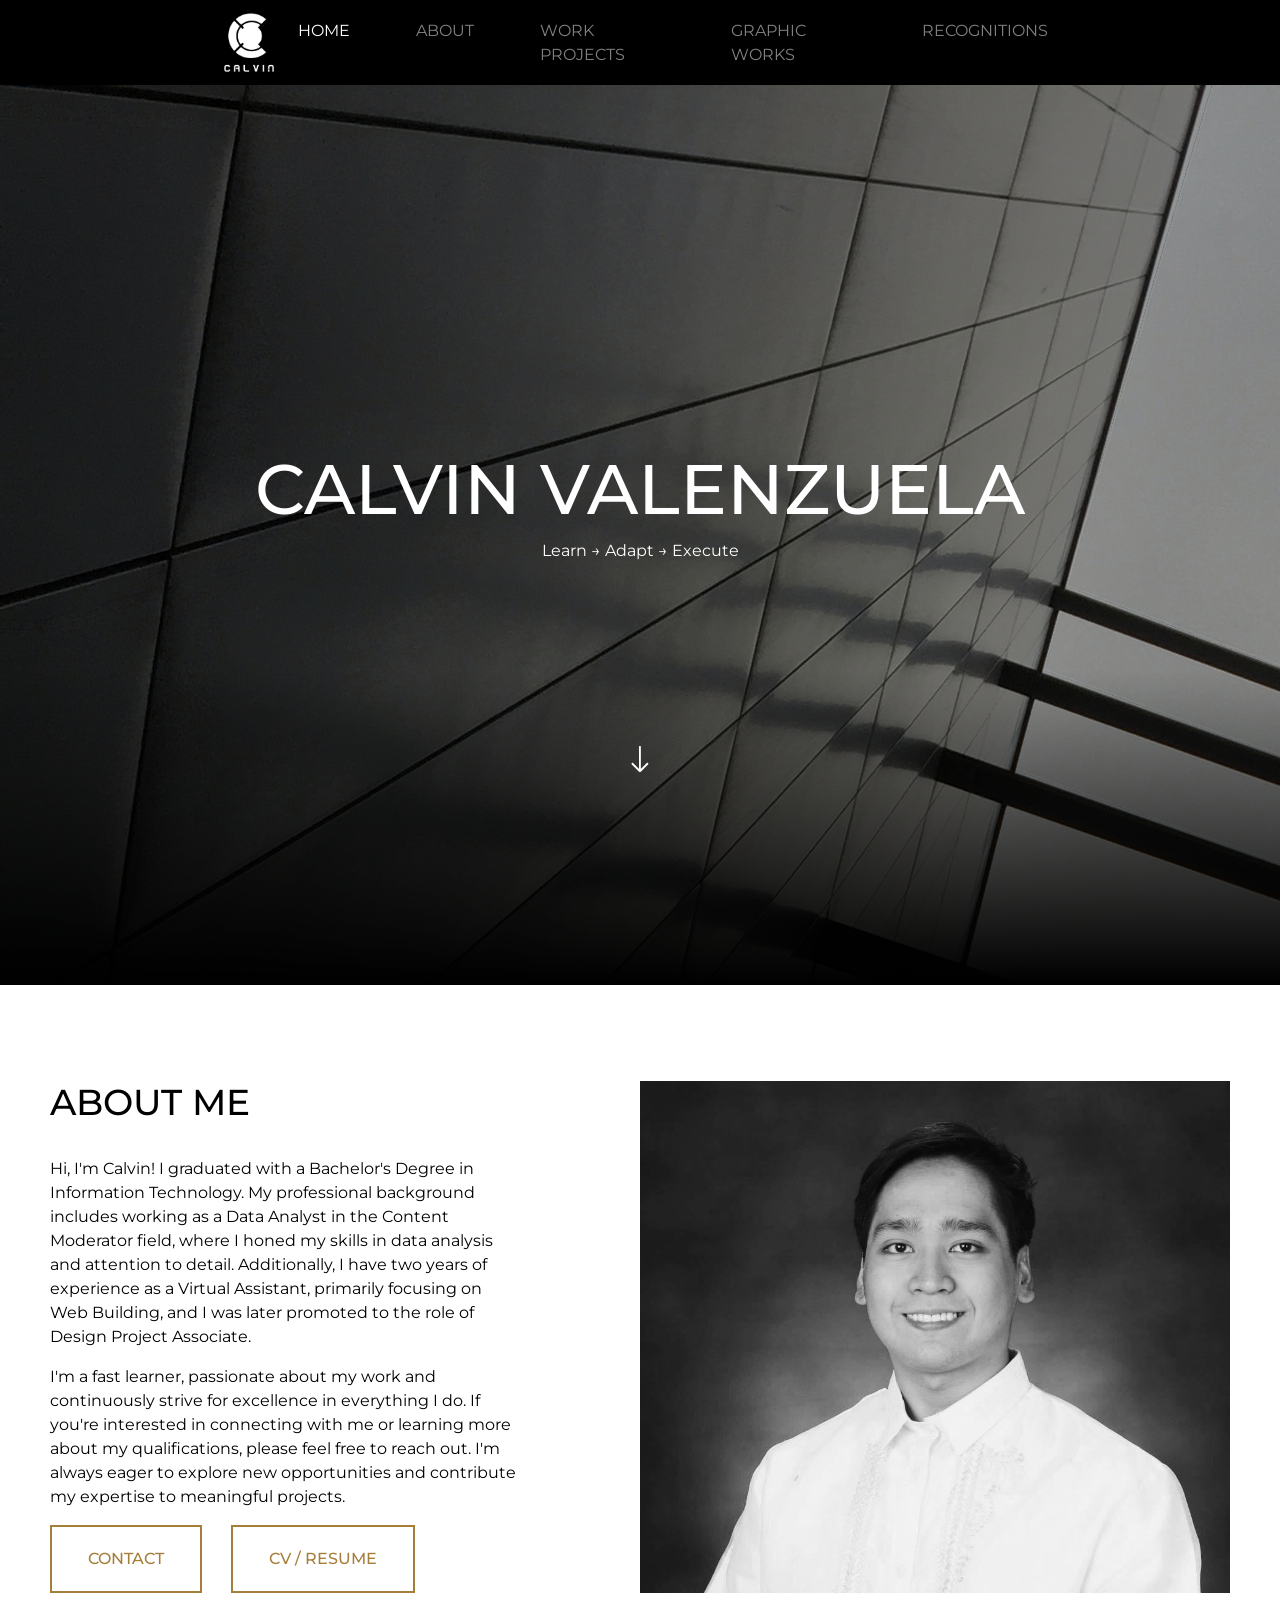
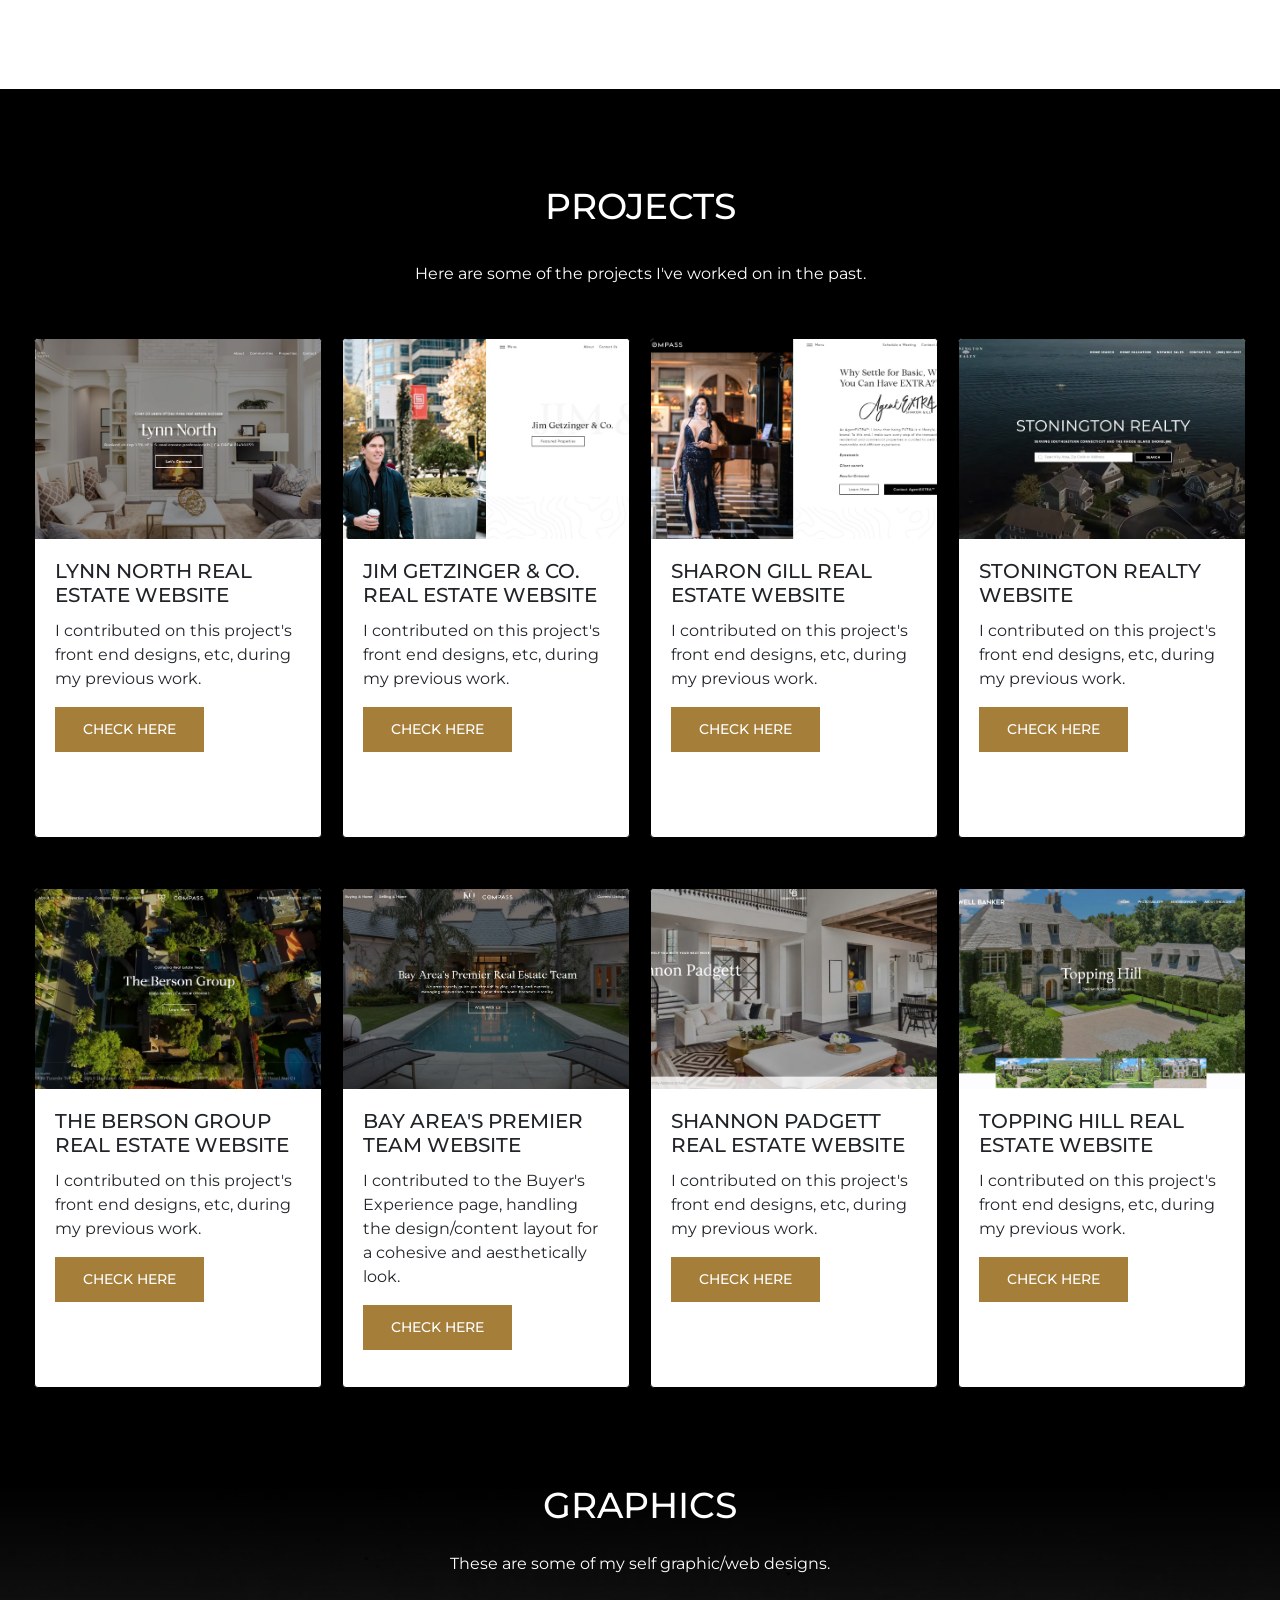
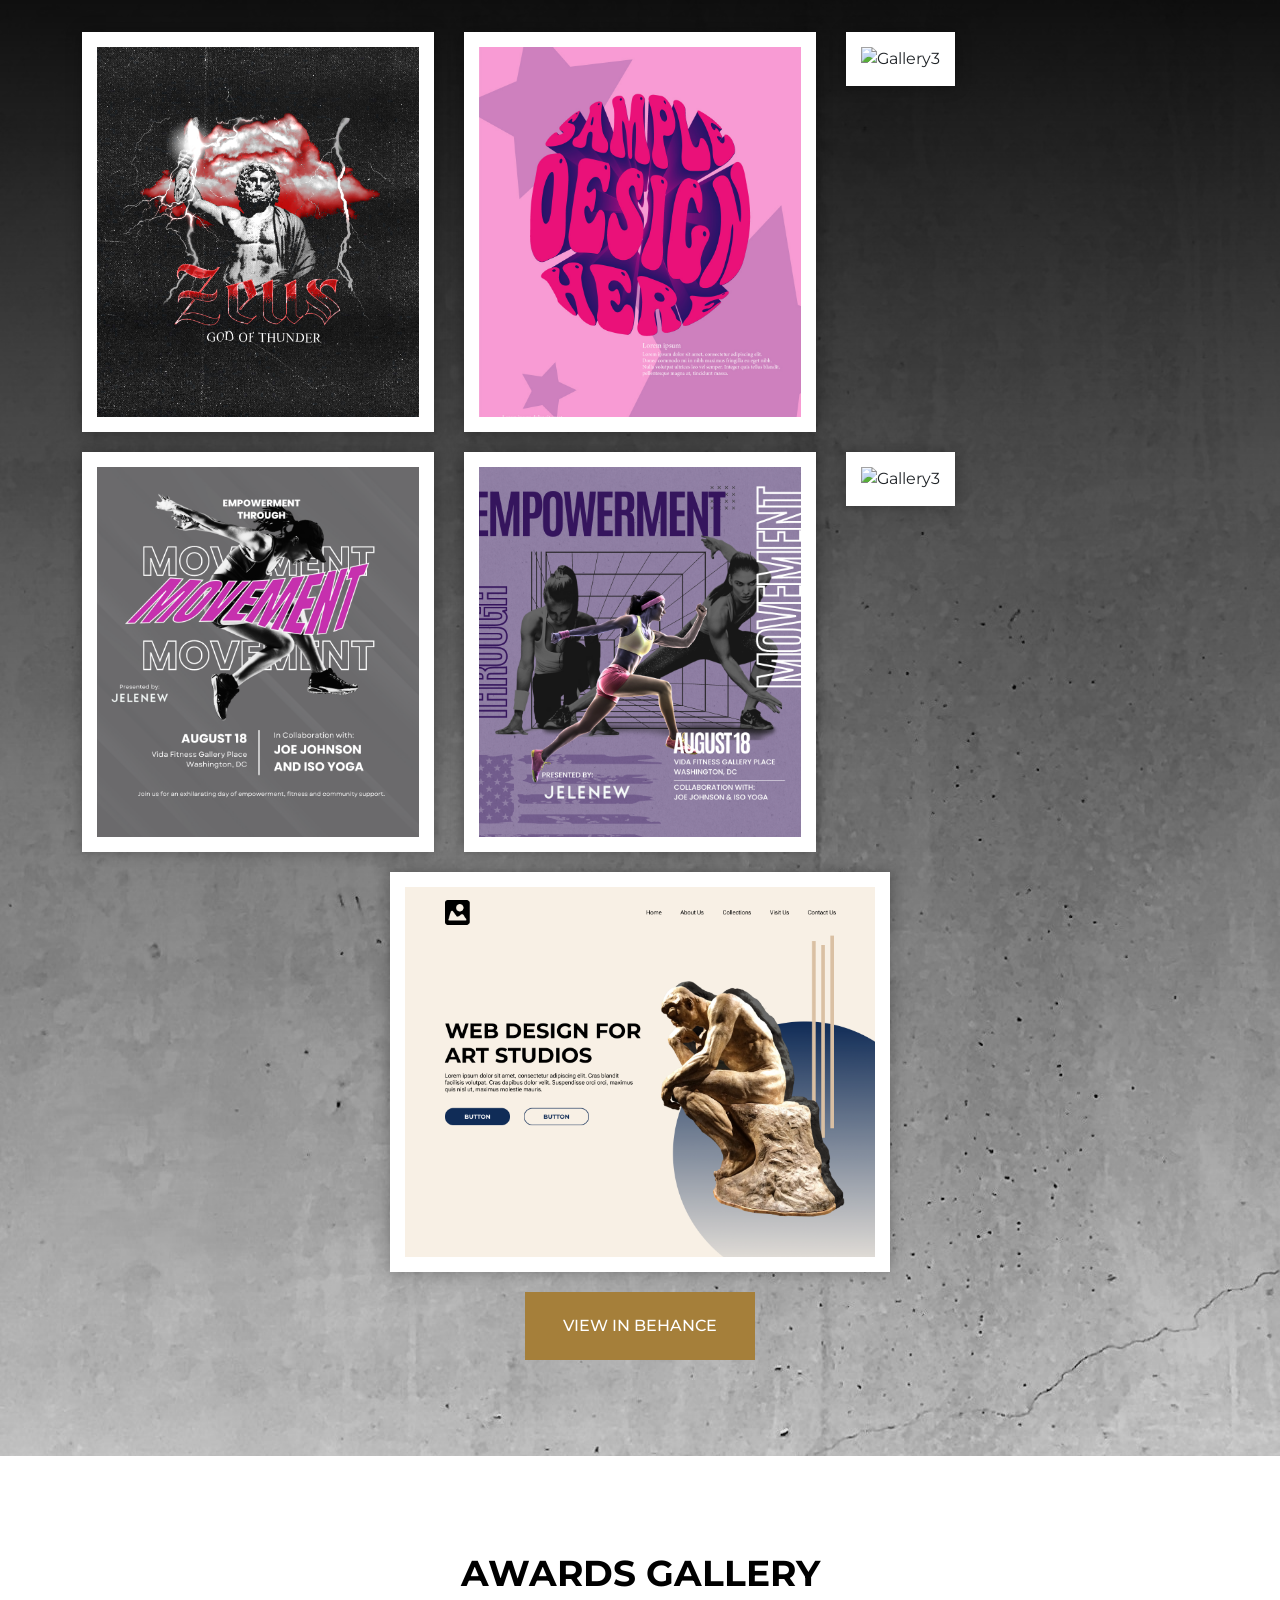
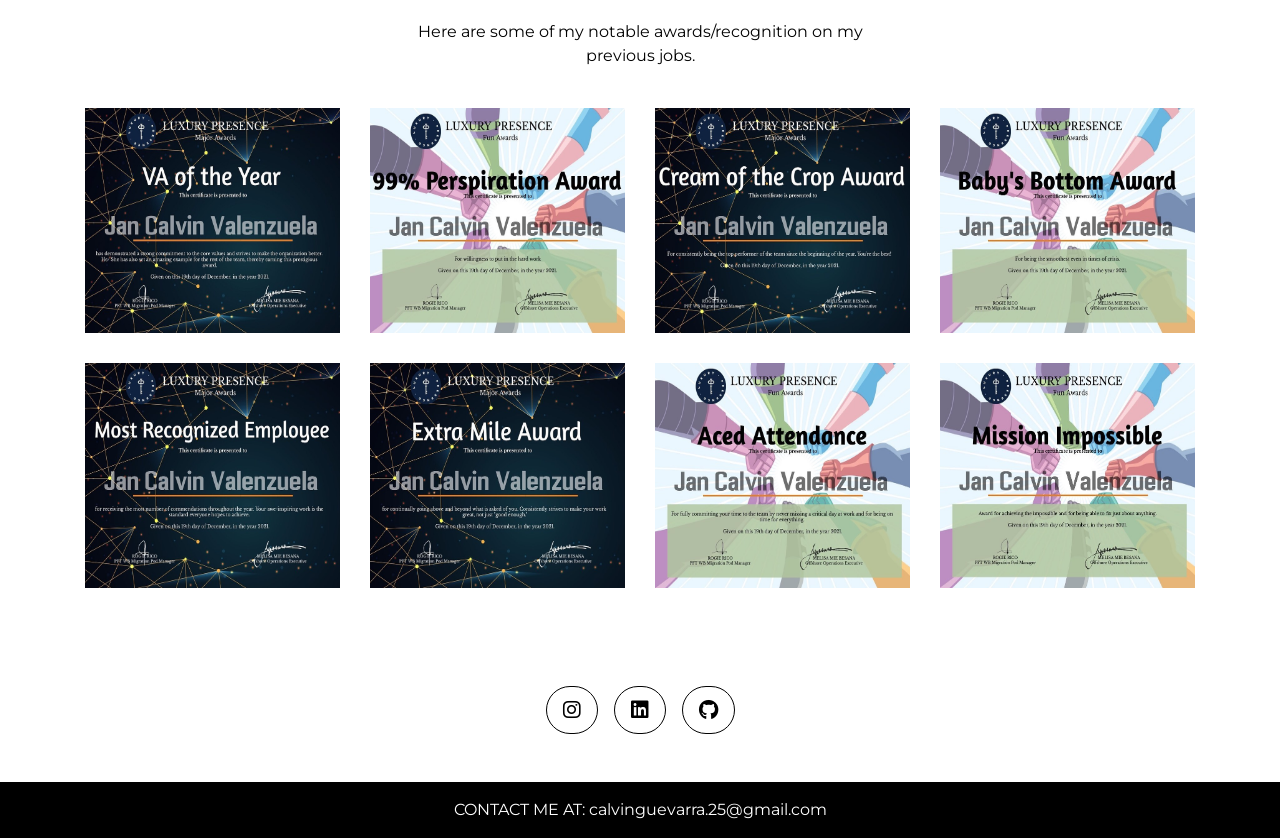
==== commit f488e391: "edit texts grammar" ====
--- a/index.html
+++ b/index.html
@@ -96,7 +96,7 @@
                     <img class="card-img-top" src="proj1.jpg" alt="Card image cap">
                     <div class="card-body">
                       <h5 class="card-title">Lynn North Real Estate Website</h5>
-                      <p class="card-text">I contributed on this project's front end designs, etc on this website during my previous work.</p>
+                      <p class="card-text">I contributed on this project's front end designs, etc, during my previous work.</p>
                       <a href="https://lynnnorth.com/" target="_blank" class="btn btn-primary btn-sm">Check Here</a>
                     </div>
                   </div>
@@ -104,7 +104,7 @@
                     <img class="card-img-top" src="proj2.jpg" alt="Card image cap">
                     <div class="card-body">
                       <h5 class="card-title">Jim Getzinger & Co. Real Estate Website</h5>
-                      <p class="card-text">I contributed on this project's front end designs, etc on this website during my previous work.</p>
+                      <p class="card-text">I contributed on this project's front end designs, etc, during my previous work.</p>
                       <a href="https://jimgetzingerandco.com/" target="_blank" class="btn btn-primary btn-sm">Check Here</a>
                     </div>
                   </div>
@@ -112,7 +112,7 @@
                     <img class="card-img-top" src="proj3.jpg" alt="Card image cap">
                     <div class="card-body">
                       <h5 class="card-title">Sharon Gill Real Estate Website</h5>
-                      <p class="card-text">I contributed on this project's front end designs, etc on this website during my previous work.</p>
+                      <p class="card-text">I contributed on this project's front end designs, etc, during my previous work.</p>
                       <a href="https://r3z2d6t5.stackpathcdn.com/" target="_blank" class="btn btn-primary btn-sm">Check Here</a>
                     </div>
                   </div>
@@ -120,7 +120,7 @@
                     <img class="card-img-top" src="proj4.jpg" alt="Card image cap">
                     <div class="card-body">
                       <h5 class="card-title">Stonington Realty Website</h5>
-                      <p class="card-text">I contributed on this project's front end designs, etc on this website during my previous work.</p>
+                      <p class="card-text">I contributed on this project's front end designs, etc, during my previous work.</p>
                       <a href="https://stoningtonrealty.com/" target="_blank" class="btn btn-primary btn-sm">Check Here</a>
                     </div>
                   </div>
@@ -132,7 +132,7 @@
                     <img class="card-img-top" src="proj5.jpg" alt="Card image cap">
                     <div class="card-body">
                       <h5 class="card-title">The Berson Group Real Estate Website</h5>
-                      <p class="card-text">I contributed on this project's front end designs, etc on this website during my previous work.</p>
+                      <p class="card-text">I contributed on this project's front end designs, etc, during my previous work.</p>
                       <a href="https://bersongroup.com/" target="_blank" class="btn btn-primary btn-sm">Check Here</a>
                     </div>
                   </div>
@@ -148,7 +148,7 @@
                     <img class="card-img-top" src="proj7.jpg" alt="Card image cap">
                     <div class="card-body">
                       <h5 class="card-title">Shannon Padgett Real Estate Website</h5>
-                      <p class="card-text">I contributed on this project's front end designs, etc on this website during my previous work.</p>
+                      <p class="card-text">I contributed on this project's front end designs, etc, during my previous work.</p>
                       <a href="https://h5n7f2t7.stackpathcdn.com/" target="_blank" class="btn btn-primary btn-sm">Check Here</a>
                     </div>
                   </div>
@@ -156,7 +156,7 @@
                     <img class="card-img-top" src="proj8.jpg" alt="Card image cap">
                     <div class="card-body">
                       <h5 class="card-title">Topping Hill Real Estate Website</h5>
-                      <p class="card-text">I contributed on this project's front end designs, etc on this website during my previous work.</p>
+                      <p class="card-text">I contributed on this project's front end designs, etc, during my previous work.</p>
                       <a href="https://toppinghill.com/" target="_blank" class="btn btn-primary btn-sm">Check Here</a>
                     </div>
                   </div>
--- a/style.css
+++ b/style.css
@@ -62,6 +62,7 @@
     display: flex;
     padding-left: 14rem;
     padding-right: 14rem;
+    text-transform: uppercase;
 }
 .nav-logo {
     width: 50px;
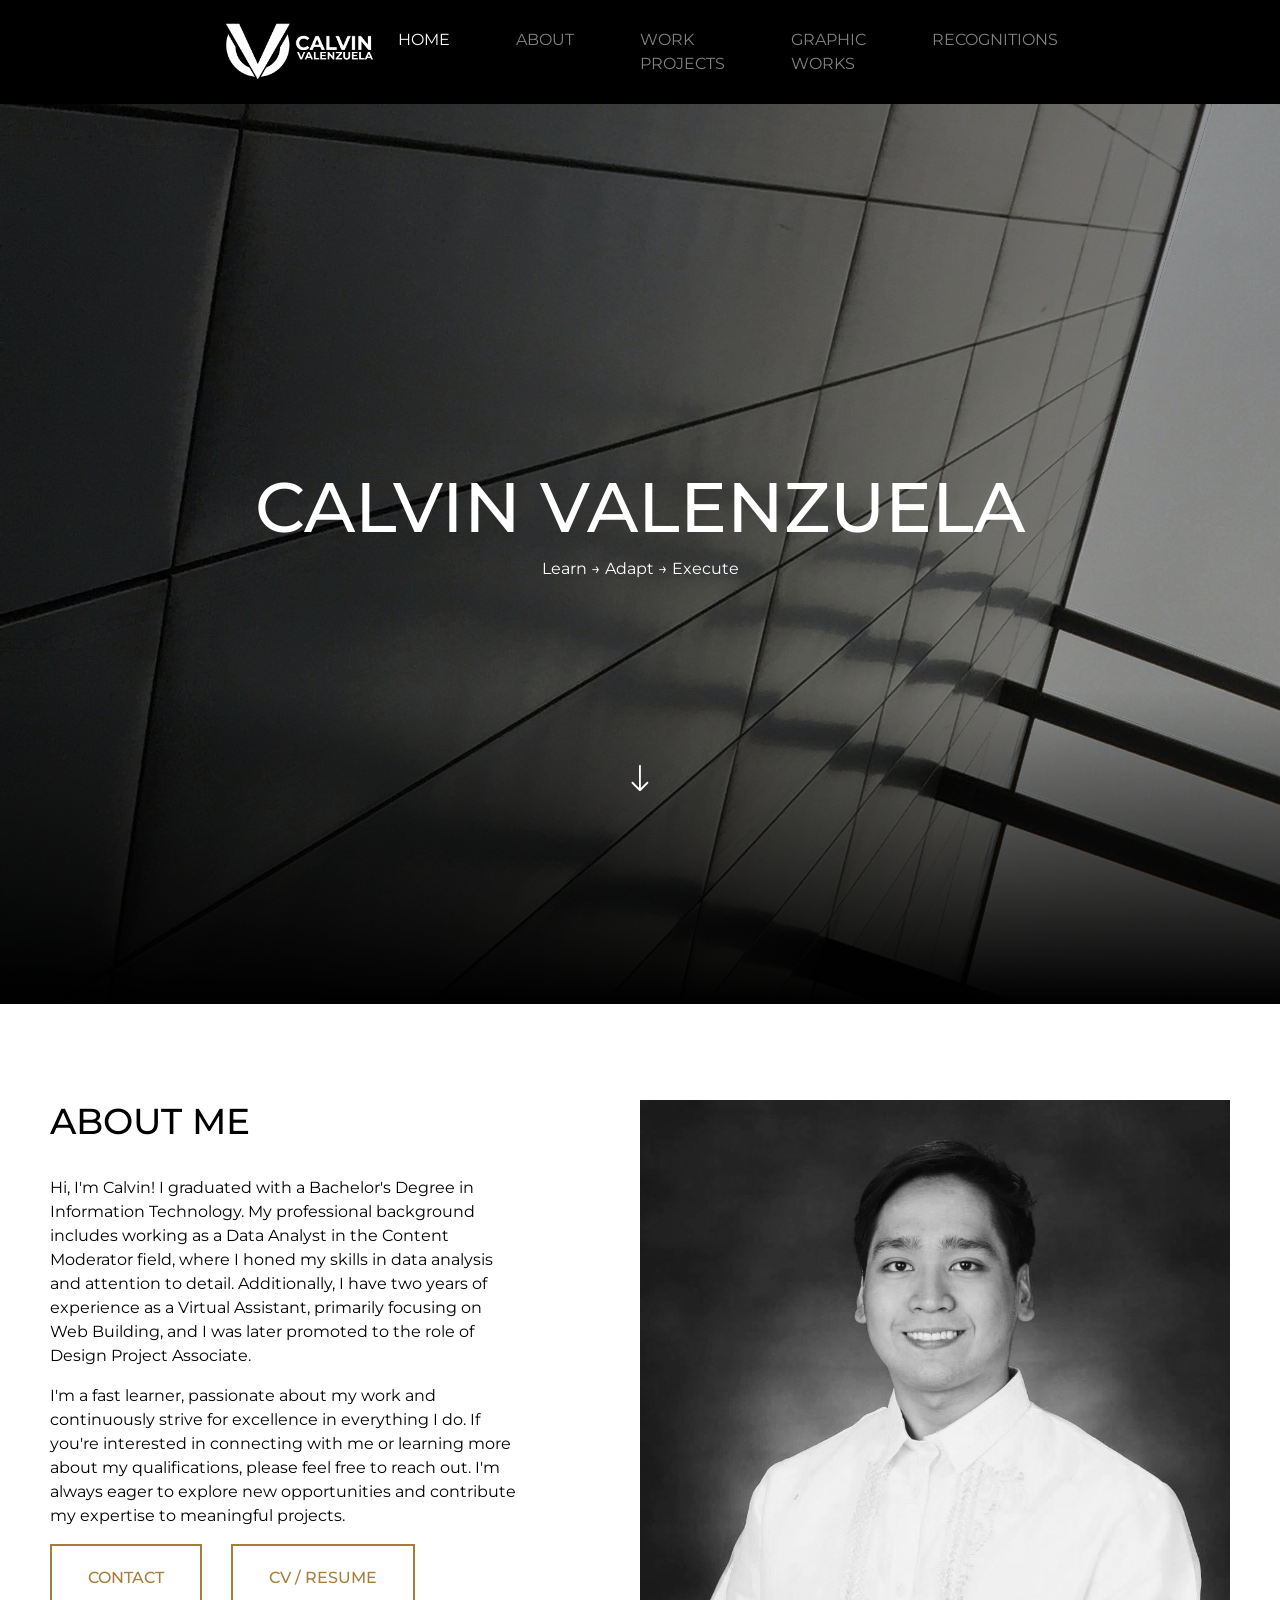
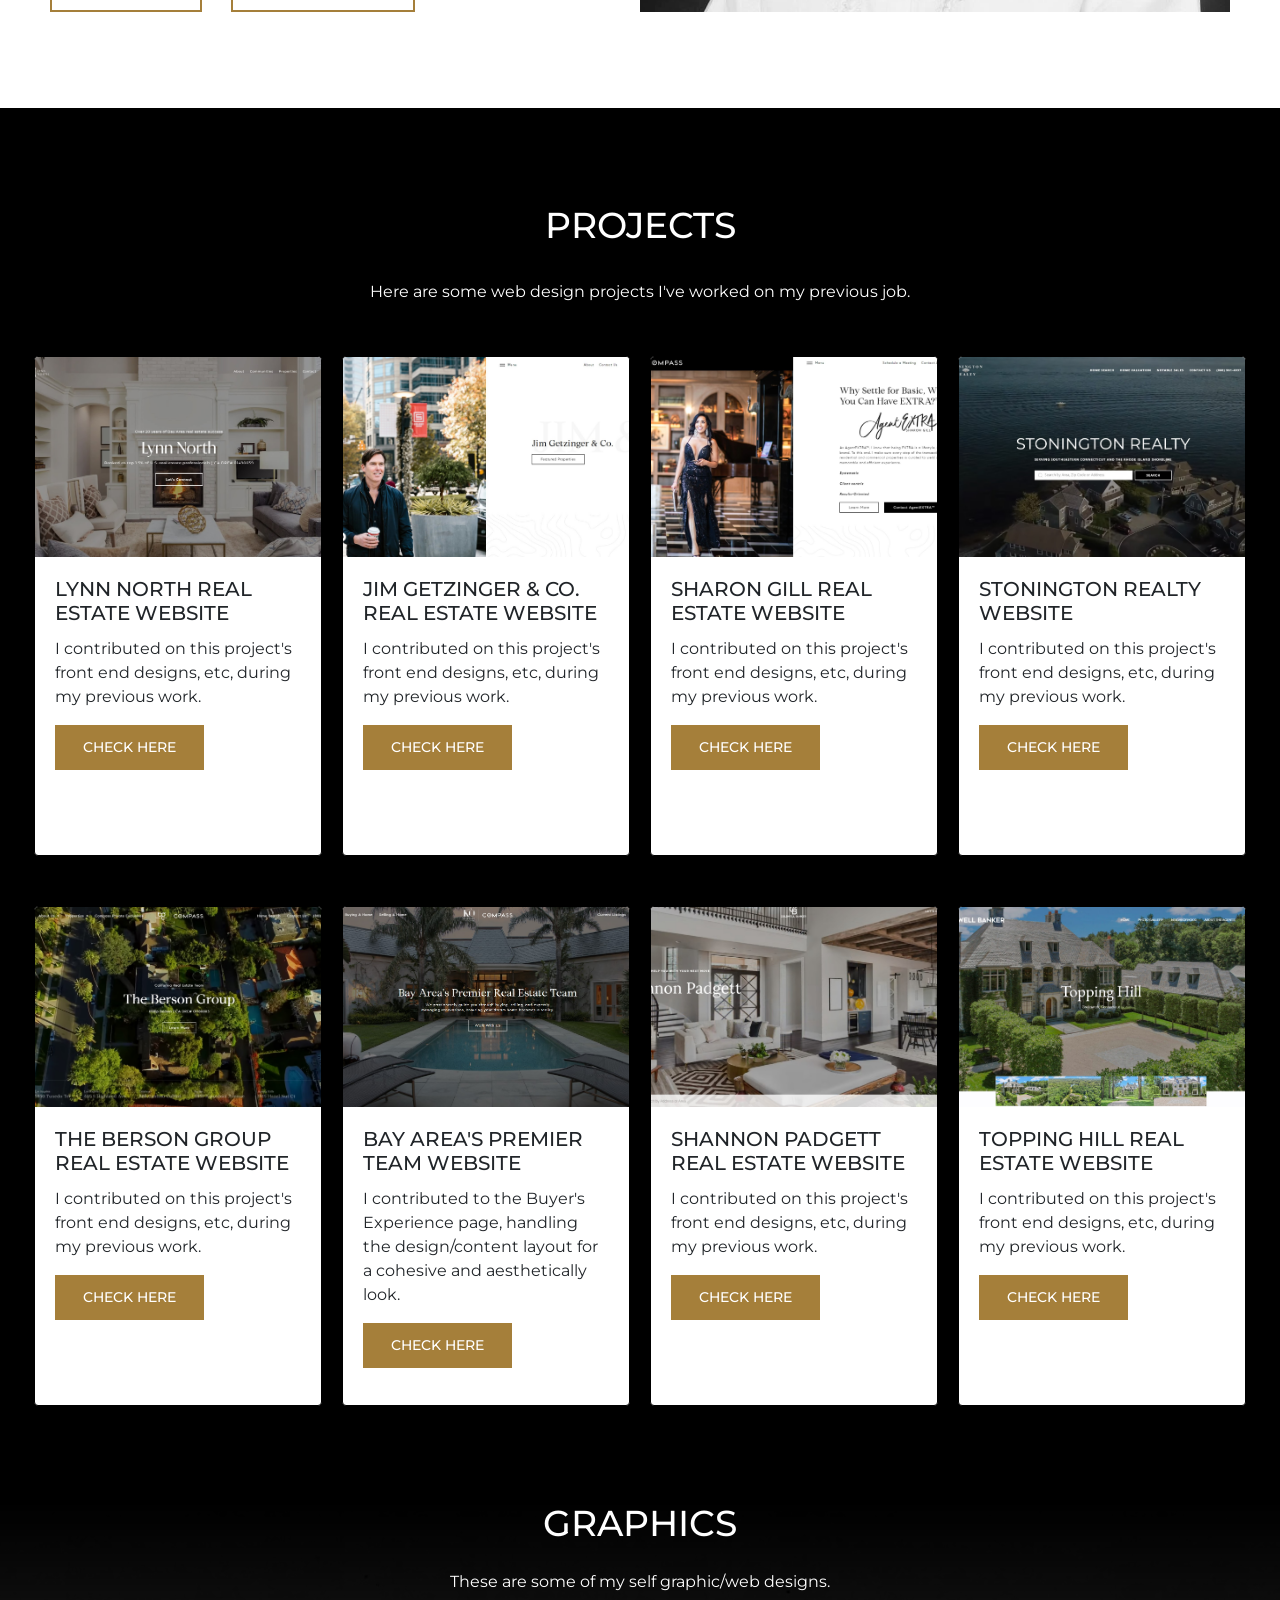
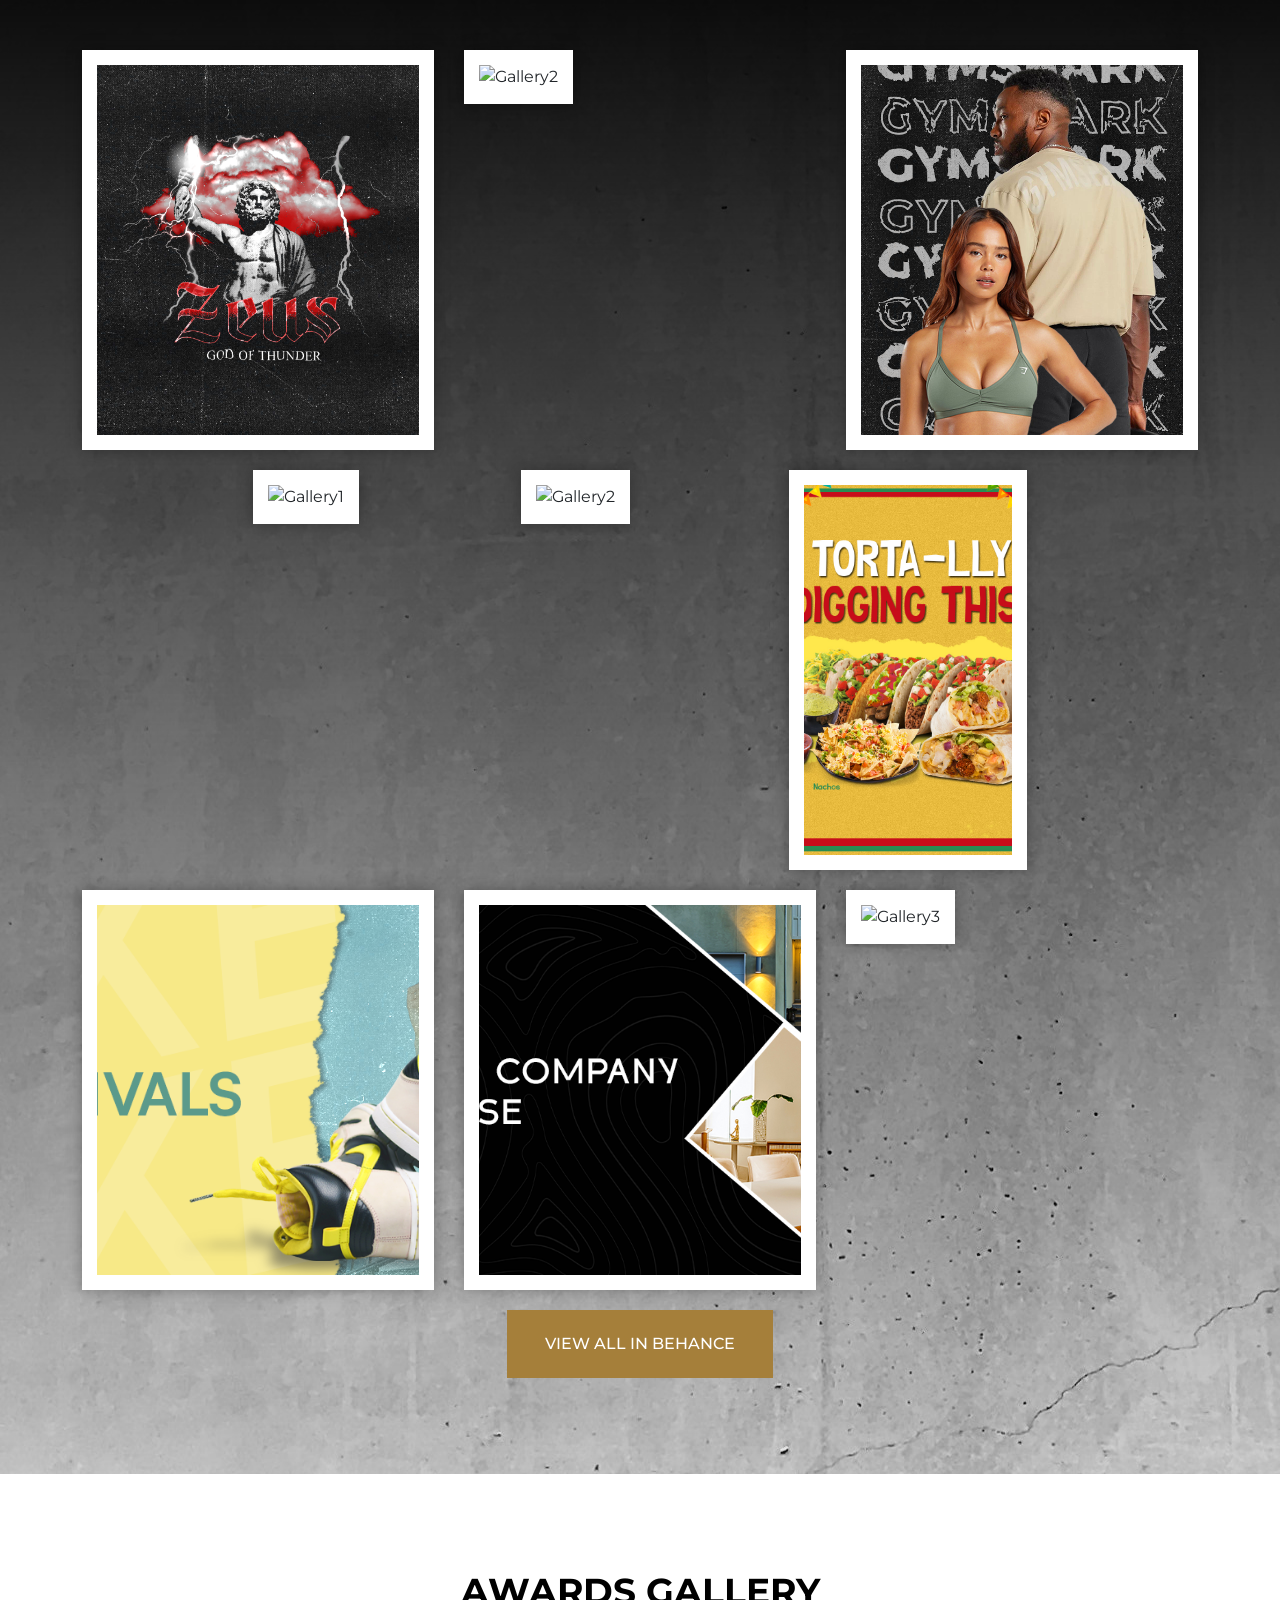
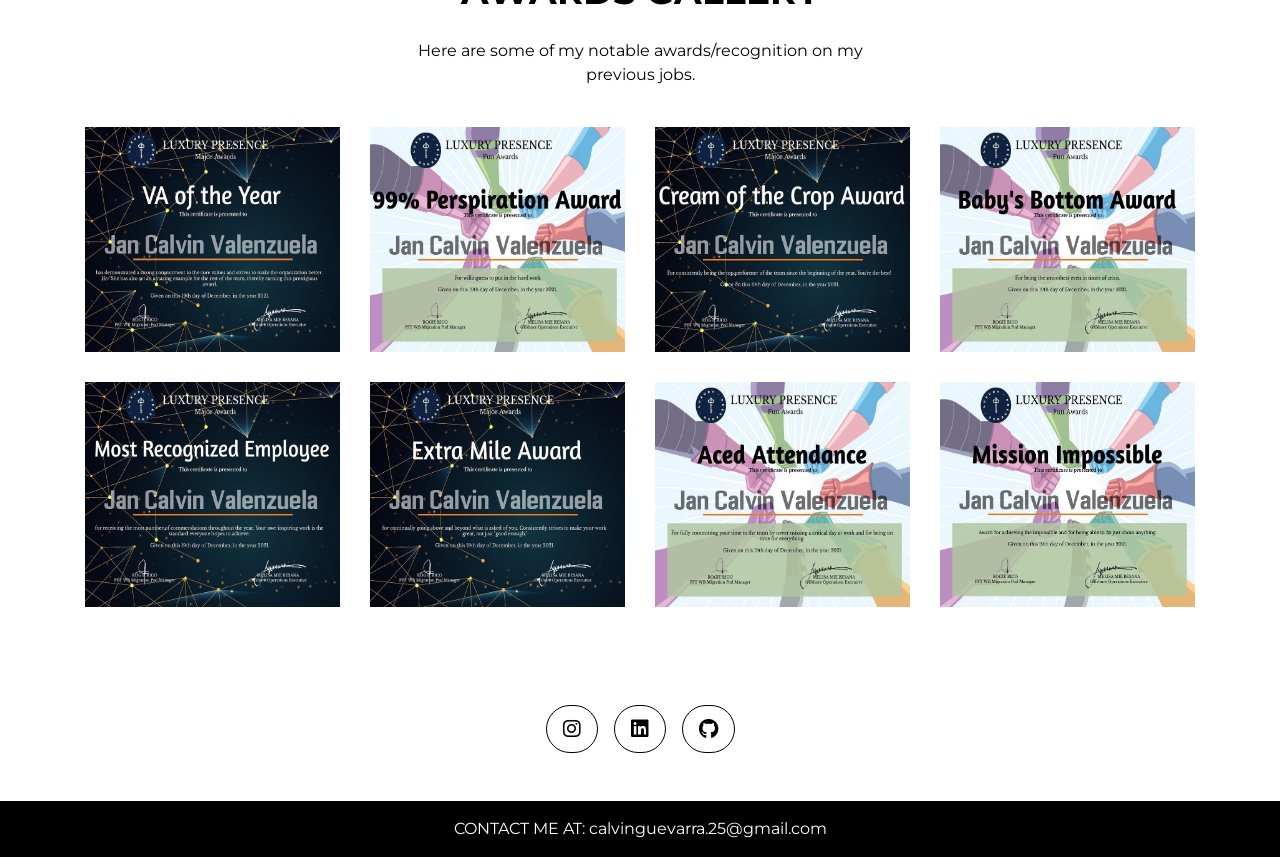
==== commit 9d1fcf48: "Changed logo and images" ====
--- a/index.html
+++ b/index.html
@@ -19,7 +19,7 @@
 <body>
 
   <nav class="navbar navbar-expand-lg navbar-dark bg-dark">
-      <a class="navbar-brand" href="#"><img src="logo.png" class="nav-logo" alt="calvin-logo"></a>
+      <a class="navbar-brand" href="#"><img src="cv-logo.png" class="nav-logo" alt="calvin-logo"></a>
       <button class="navbar-toggler" type="button" data-toggle="collapse" data-target="#navbarNavDropdown" aria-controls="navbarNavDropdown" aria-expanded="false" aria-label="Toggle navigation">
         <span class="navbar-toggler-icon"></span>
       </button>
@@ -89,7 +89,7 @@
         <div class="crsl-container crsl-container-1">
             <div class="carousel-heading-col">
                 <h2>Projects</h2>
-                <p>Here are some of the projects I've worked on in the past.</p>
+                <p>Here are some web design projects I've worked on my previous job.</p>
             </div>
             <div id="carouselExampleControls" class="carousel slide" data-bs-ride="carousel">
                 <div class="card" style="width: 18rem;">
@@ -175,32 +175,40 @@
             <img src="gd-projs/gd1.jpg" class="gallery-item" alt="Gallery1">
           </div>
           <div class="col-lg-4 col-md-4 col-sm-12">
-            <img src="gd-projs/circle-wraped-design.jpg" class="gallery-item" alt="Gallery2">
-          </div>
-  
-          <div class="col-lg-4 col-md-4 col-sm-12">
-            <img src="gd-projs/gd3.jpg" class="gallery-item" alt="Gallery3">
+            <img src="gd-projs/gd5.png" class="gallery-item" alt="Gallery2">
+          </div>
+  
+          <div class="col-lg-4 col-md-4 col-sm-12">
+            <img src="gd-projs/gd3.png" class="gallery-item" alt="Gallery3">
           </div>
         </div>
         <div class="row gy-4 row-cols-1 row-cols-sm-2 row-cols-md-3">
           <div class="col-lg-4 col-md-4 col-sm-12">
-            <img src="gd-projs/EMPOWERMENT.png" class="gallery-item" alt="Gallery1">
-          </div>
-  
-          <div class="col-lg-4 col-md-4 col-sm-12">
-            <img src="gd-projs/EMPOWERMENT-2.png" class="gallery-item" alt="Gallery2">
-          </div>
-  
-          <div class="col-lg-4 col-md-4 col-sm-12">
-            <img src="gd-projs/EMPOWERMENT-3.png" class="gallery-item" alt="Gallery3">
+            <img src="gd-projs/gd4.png" class="gallery-item" alt="Gallery1">
+          </div>
+  
+          <div class="col-lg-4 col-md-4 col-sm-12">
+            <img src="gd-projs/gd7.jpg" class="gallery-item" alt="Gallery2">
+          </div>
+  
+          <div class="col-lg-4 col-md-4 col-sm-12">
+            <img src="gd-projs/gd6.jpg" class="gallery-item" alt="Gallery3">
           </div>
         </div>
         <div class="row gy-4 row-cols-1 row-cols-sm-2 row-cols-md-3">
-          <div class="col-lg-12 col-md-12 col-sm-12">
-            <img src="gd-projs/Studio Company - Web Design Homepage (Desktop).png" class="gallery-item" alt="Gallery1">
-          </div>
-        </div>
-        <a class="gd-link" href="https://www.behance.net/calvinguevarra" target="_blank"><button type="button" class="btn btn-light">VIEW IN BEHANCE</button></a>
+          <div class="col-lg-4 col-md-4 col-sm-12">
+            <img src="gd-projs/Banner-1-PS.png" class="gallery-item" alt="Gallery1">
+          </div>
+  
+          <div class="col-lg-4 col-md-4 col-sm-12">
+            <img src="gd-projs/Banner-2-PS.png" class="gallery-item" alt="Gallery2">
+          </div>
+  
+          <div class="col-lg-4 col-md-4 col-sm-12">
+            <img src="gd-projs/Portal-1.png" class="gallery-item" alt="Gallery3">
+          </div>
+        </div>
+        <a class="gd-link" href="https://www.behance.net/calvinguevarra" target="_blank"><button type="button" class="btn btn-light">VIEW ALL IN BEHANCE</button></a>
       </div>
       
     </section>
--- a/style.css
+++ b/style.css
@@ -65,8 +65,12 @@
     text-transform: uppercase;
 }
 .nav-logo {
-    width: 50px;
+    width: 150px;
     height: 100%;
+}
+.navbar-brand {
+    padding-top: 15px;
+    padding-bottom: 15px;
 }
 .navbar-collapse {
     justify-content: flex-end;
@@ -452,6 +456,14 @@
 }
 
 @media only screen and (max-width:768px) {
+    .crsl-container-2 {
+        margin-top: -1px;
+    }
+    .gd-gallery {
+        background-repeat: round;
+        margin-top: -36px;
+    }
+
     .gd-gallery-headings {
         text-align: center;
         padding: 0 40px;
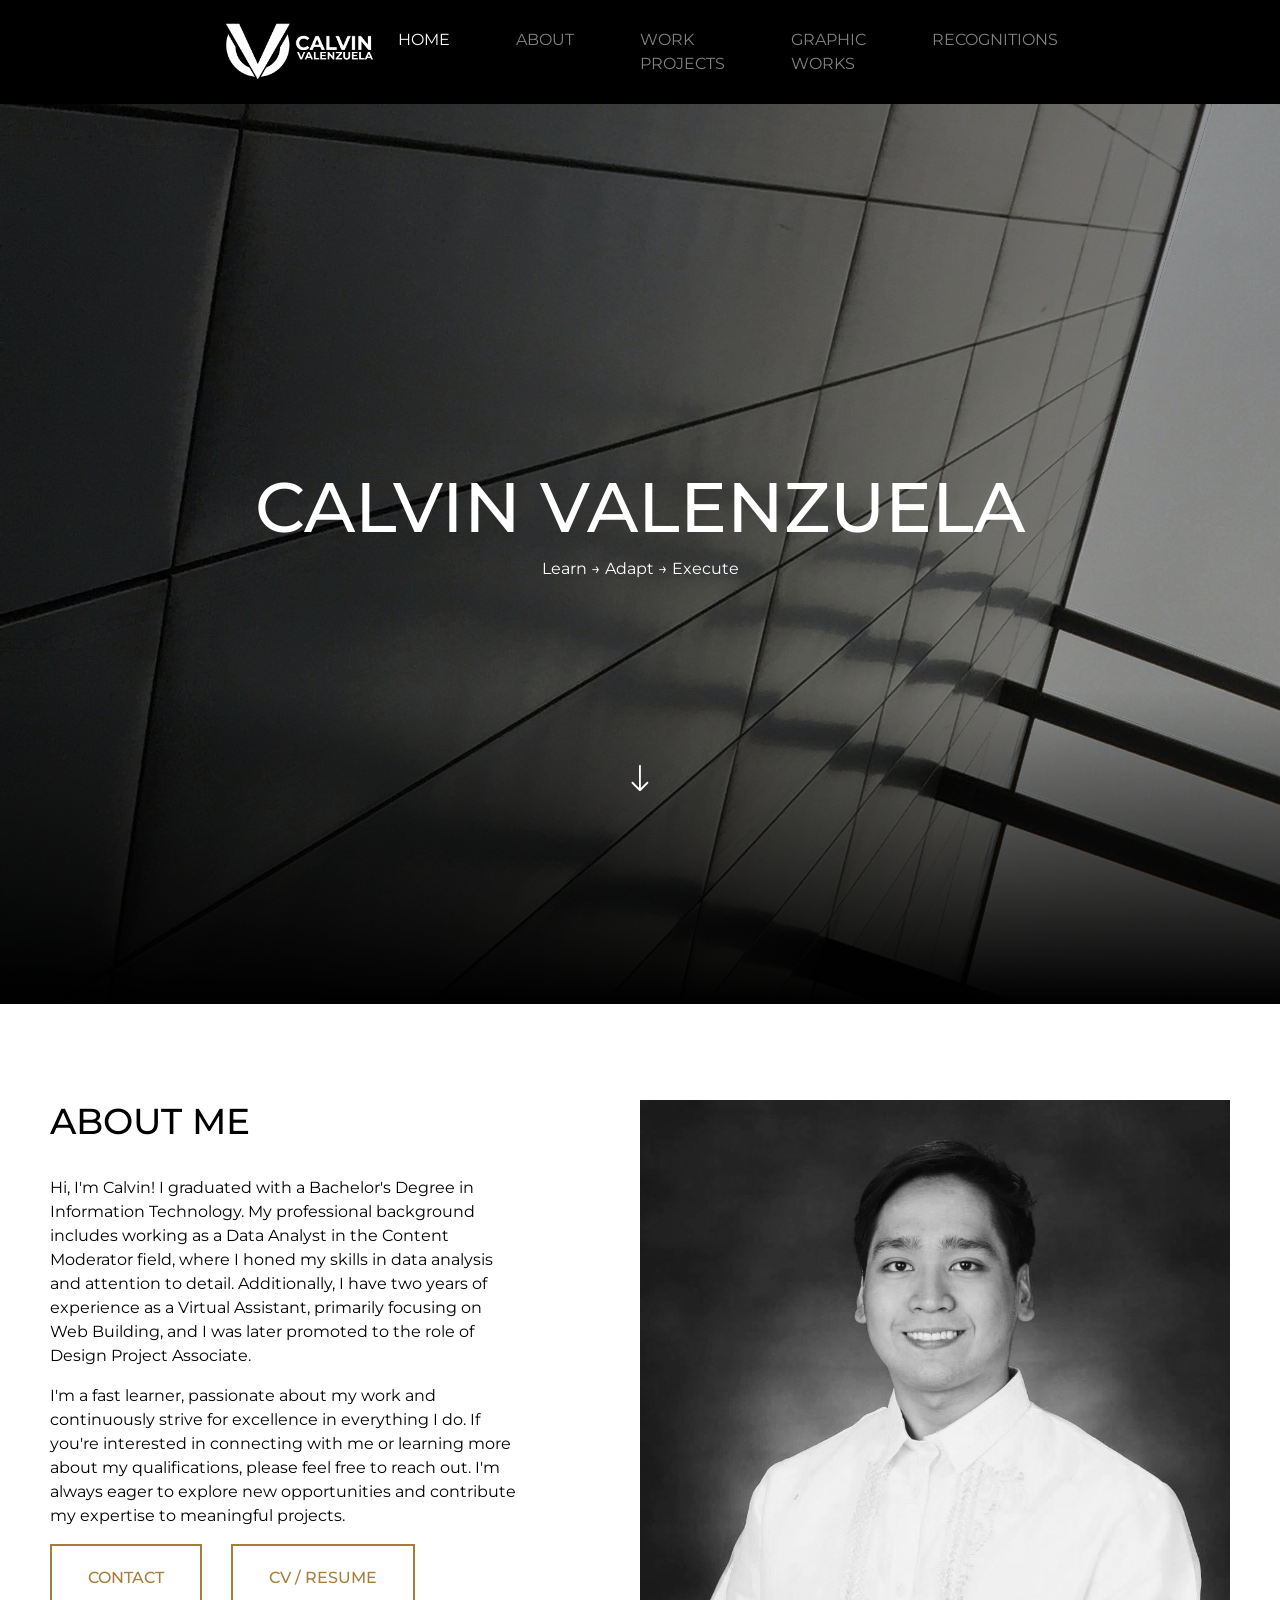
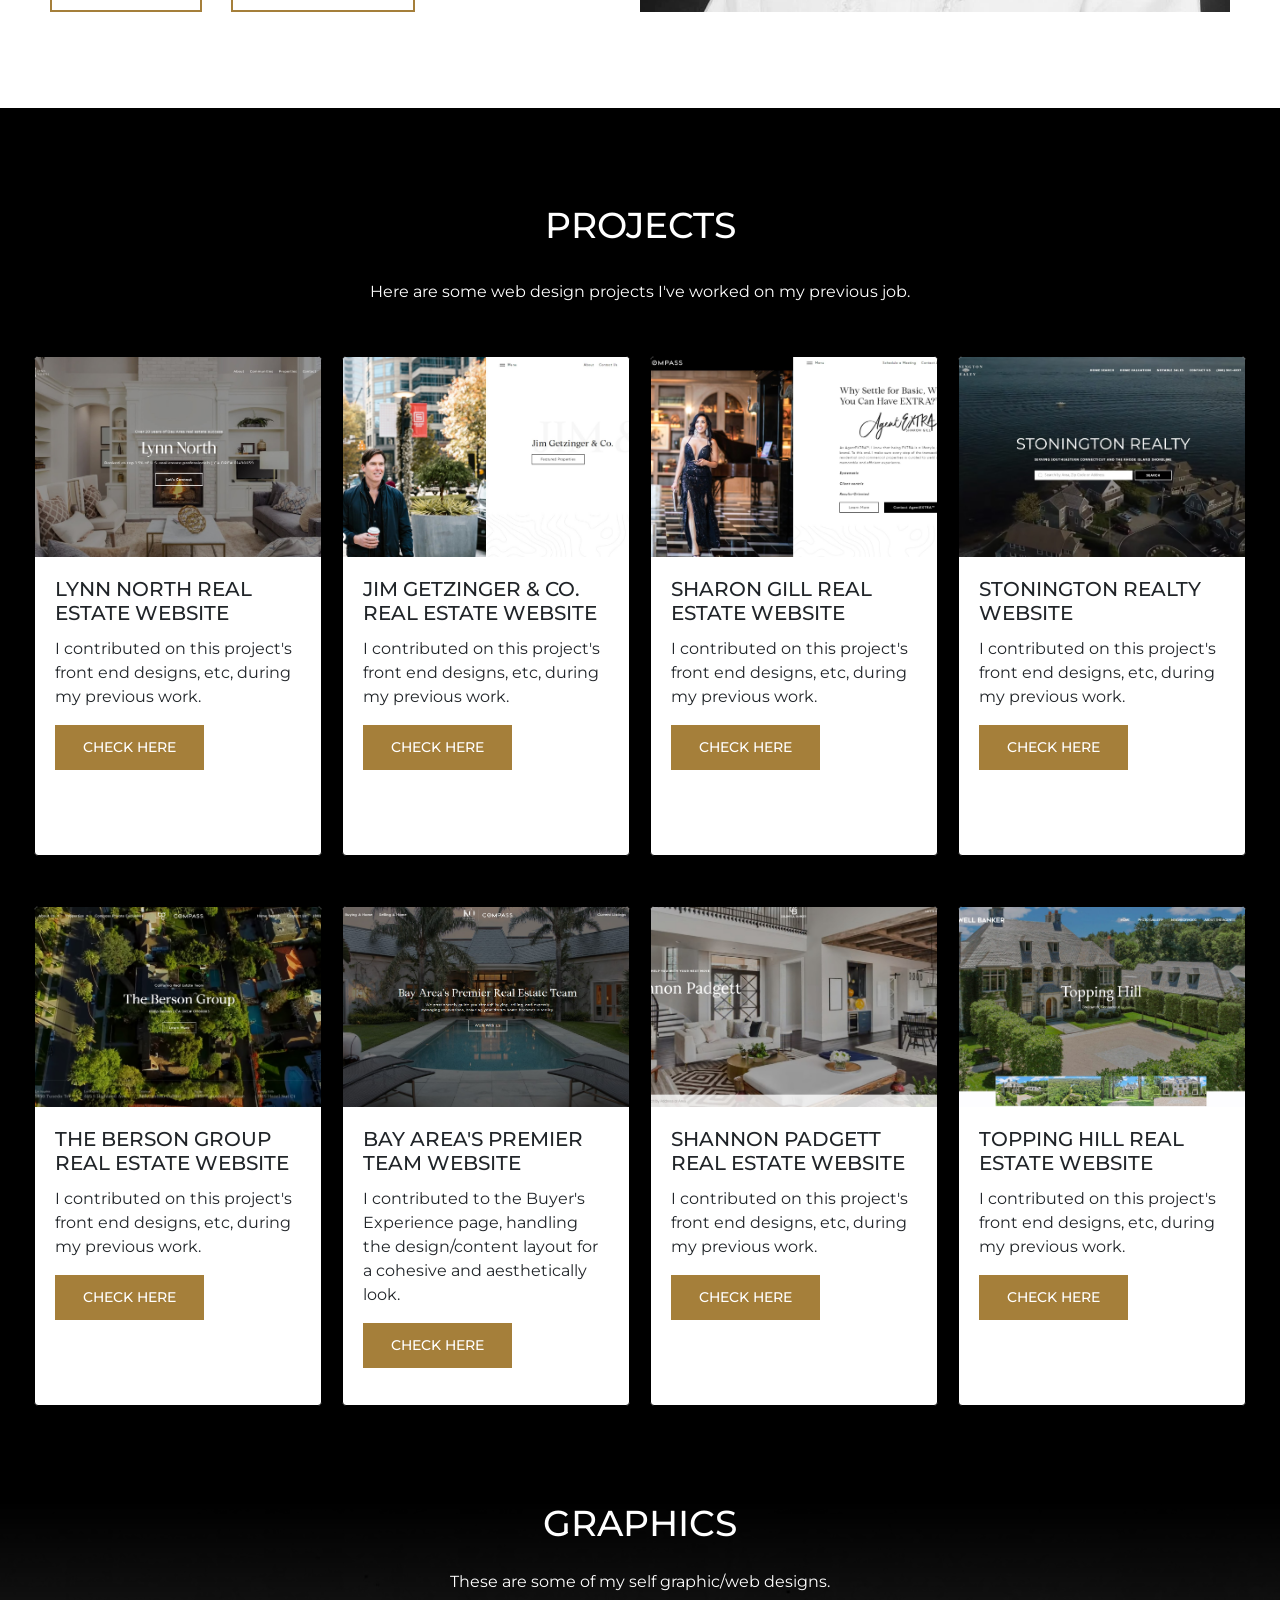
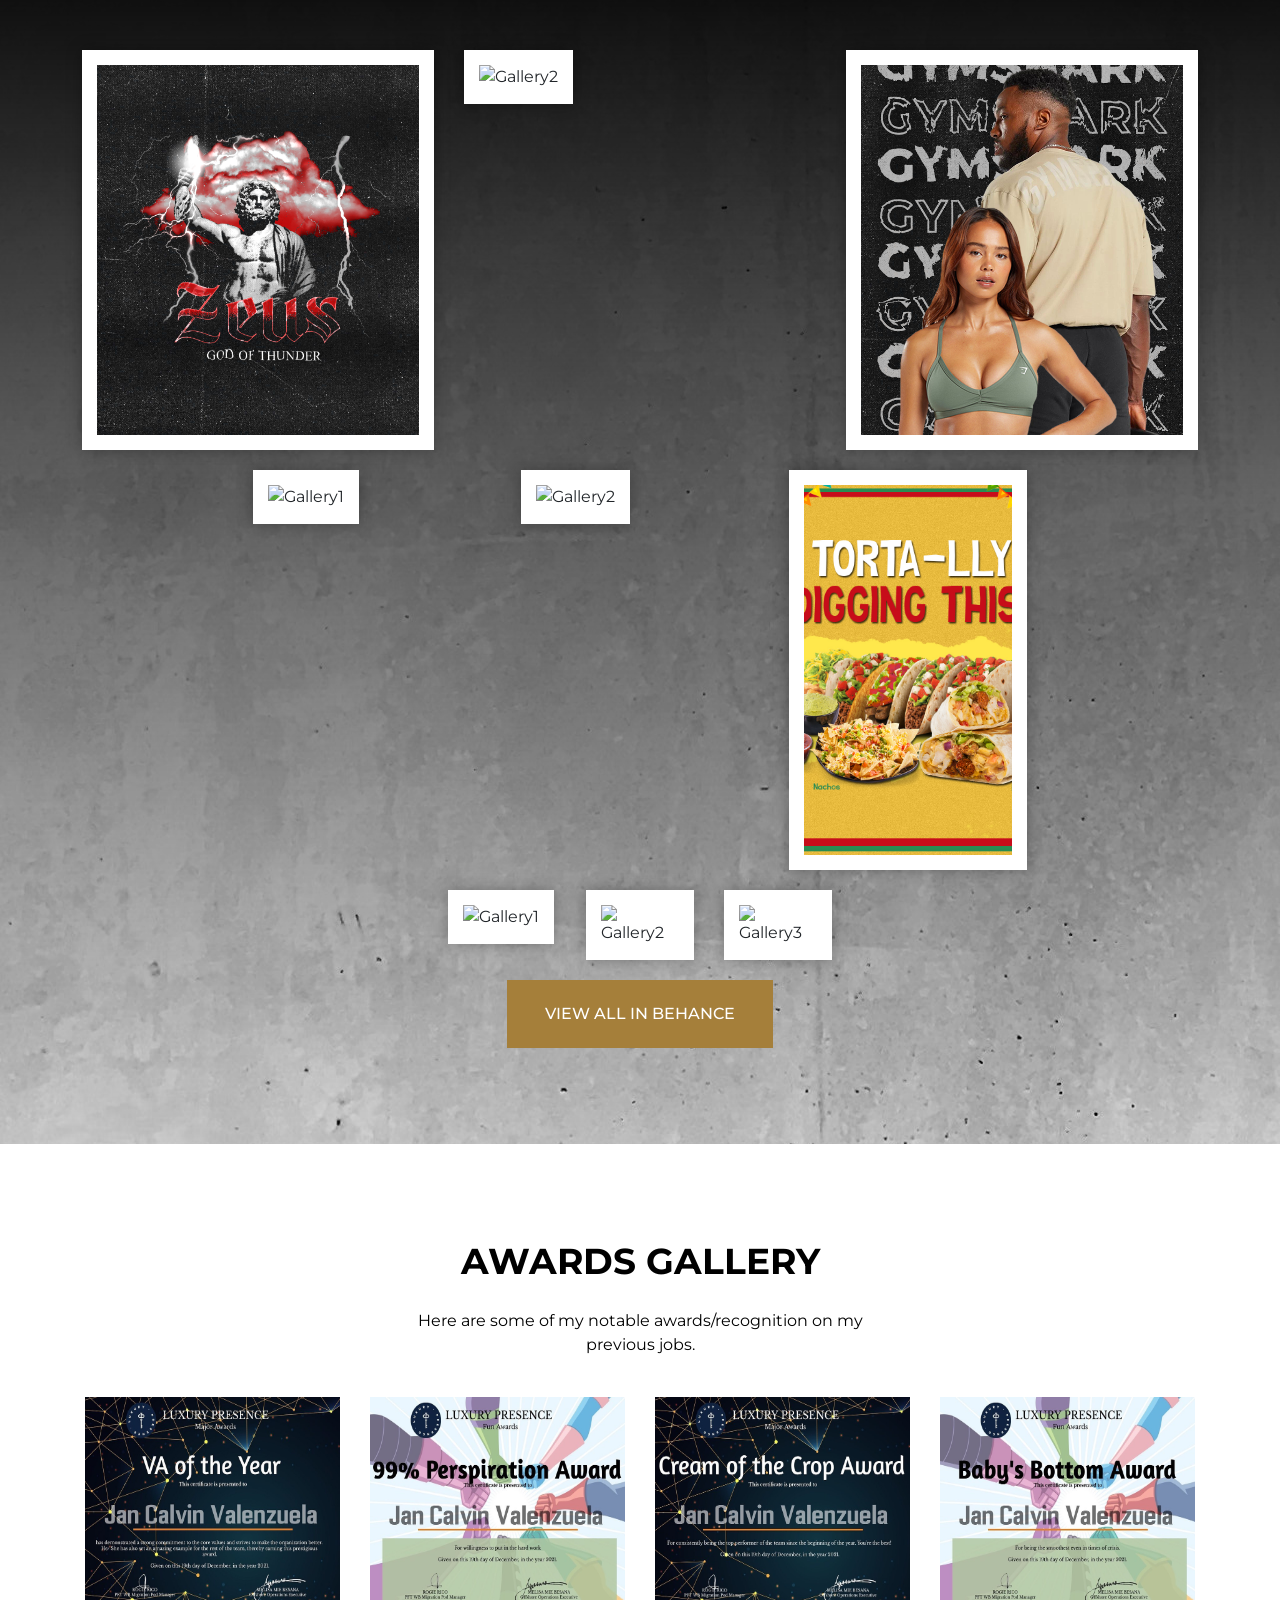
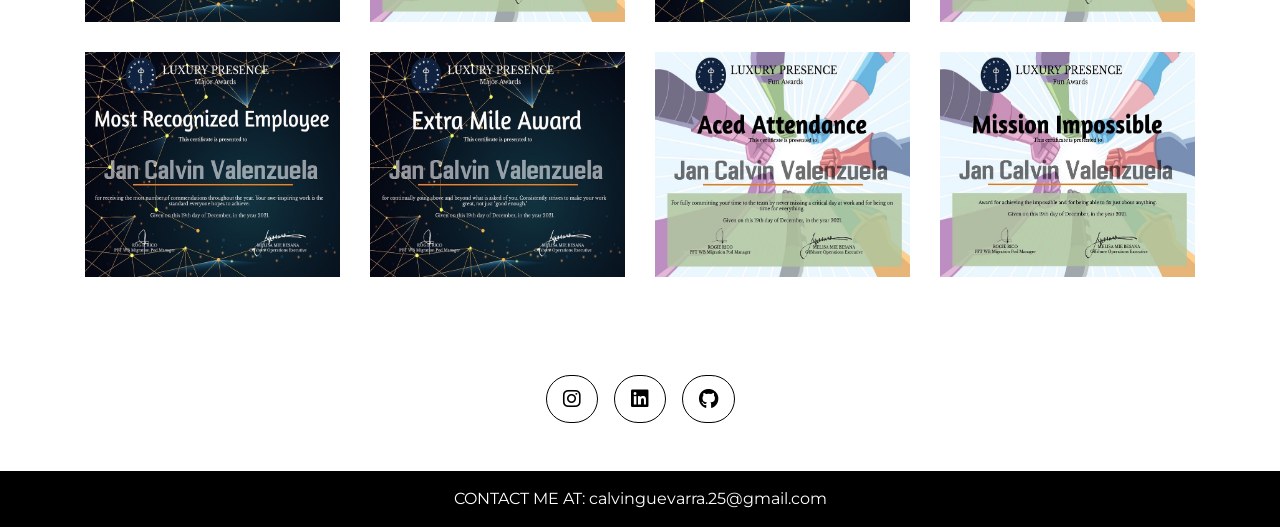
==== commit 5f8ec496: "edit prjects" ====
--- a/index.html
+++ b/index.html
@@ -76,7 +76,7 @@
 
                             </div>
                             <a class="about-link" href="mailto:calvinguevarra.25@gmail.com"><button type="button" class="btn btn-dark">Contact</button></a>
-                            <a class="about-link" target="_blank" href="https://drive.google.com/file/d/17Cmc5e8OGAdi9JKIGY7wrBtm1Eol2mJ-/view?usp=sharing"><button type="button" class="btn btn-dark">CV / RESUME</button></a>
+                            <a class="about-link" target="_blank" href="https://drive.google.com/file/d/1sIZ1-p2gjit2v44vyHOiC_7Pl5BSiXtA/view?usp=sharing"><button type="button" class="btn btn-dark">CV / RESUME</button></a>
                         </div>
                     </div>
                 </div>
@@ -197,11 +197,11 @@
         </div>
         <div class="row gy-4 row-cols-1 row-cols-sm-2 row-cols-md-3">
           <div class="col-lg-4 col-md-4 col-sm-12">
-            <img src="gd-projs/Banner-1-PS.png" class="gallery-item" alt="Gallery1">
-          </div>
-  
-          <div class="col-lg-4 col-md-4 col-sm-12">
-            <img src="gd-projs/Banner-2-PS.png" class="gallery-item" alt="Gallery2">
+            <img src="gd-projs/Art Studio Website1.png" class="gallery-item" alt="Gallery1">
+          </div>
+  
+          <div class="col-lg-4 col-md-4 col-sm-12">
+            <img src="gd-projs/Vape website.png" class="gallery-item" alt="Gallery2">
           </div>
   
           <div class="col-lg-4 col-md-4 col-sm-12">
--- a/style.css
+++ b/style.css
@@ -8,6 +8,7 @@
     scroll-behavior: smooth!important;
     scroll-padding: 10rem;
     transition: all .9 ease;
+    overflow-x: hidden;
 }
 
 h2 {
@@ -24,6 +25,7 @@
 }
 
 body {
+    overflow-x: hidden;
     box-sizing: border-box;
     font-family: 'Montserrat';
 }
